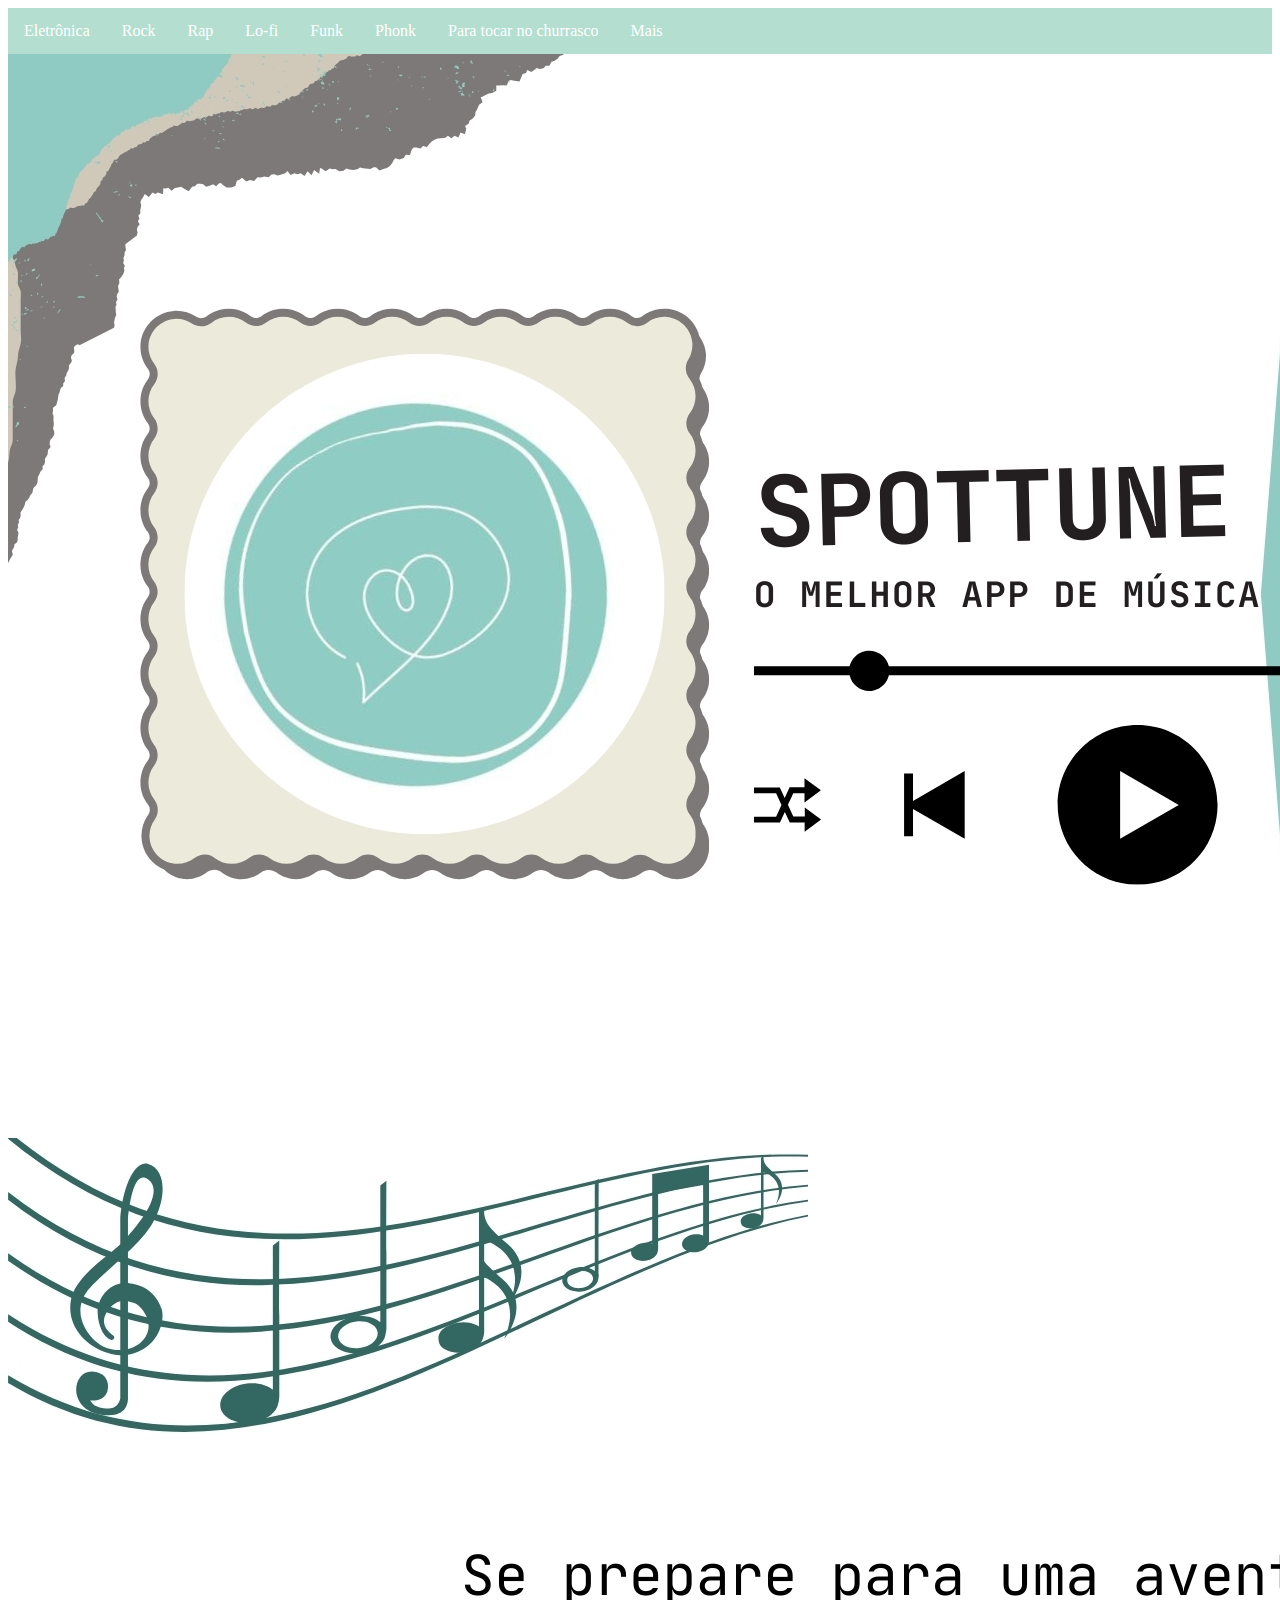
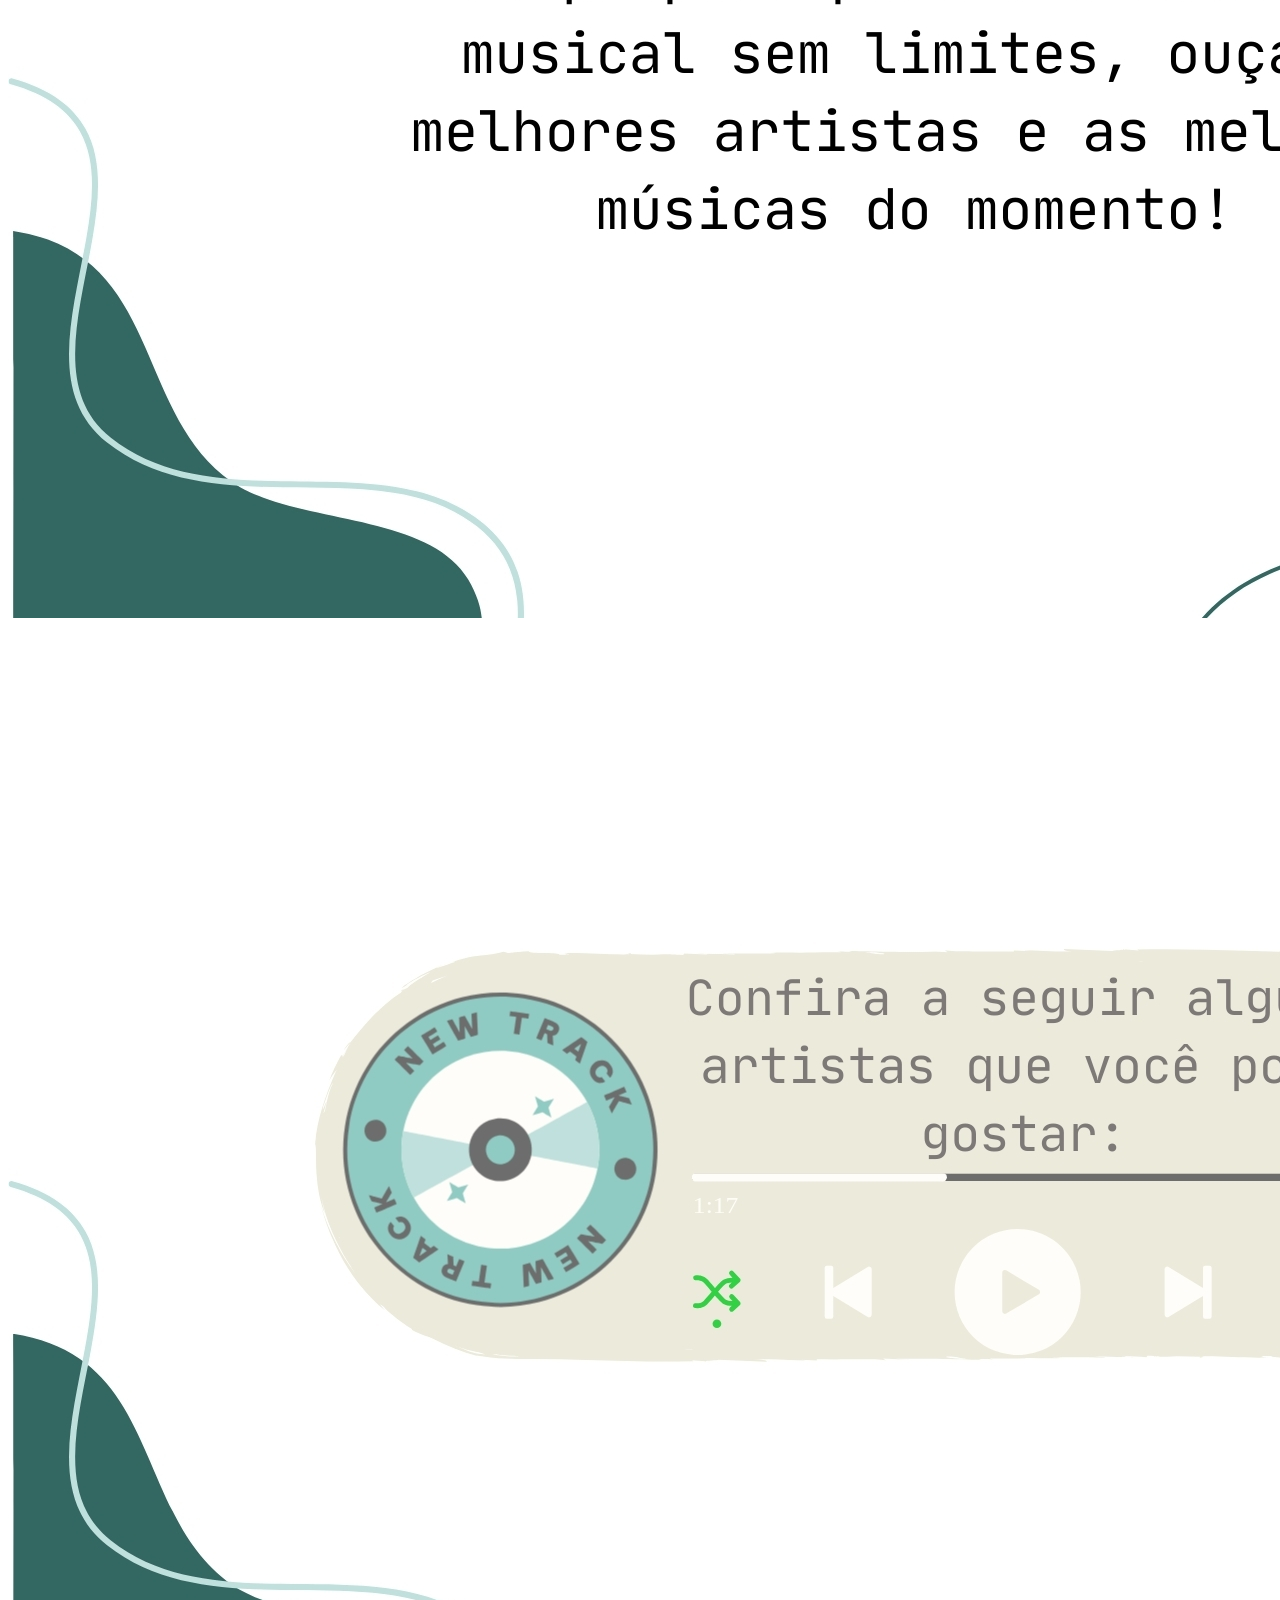
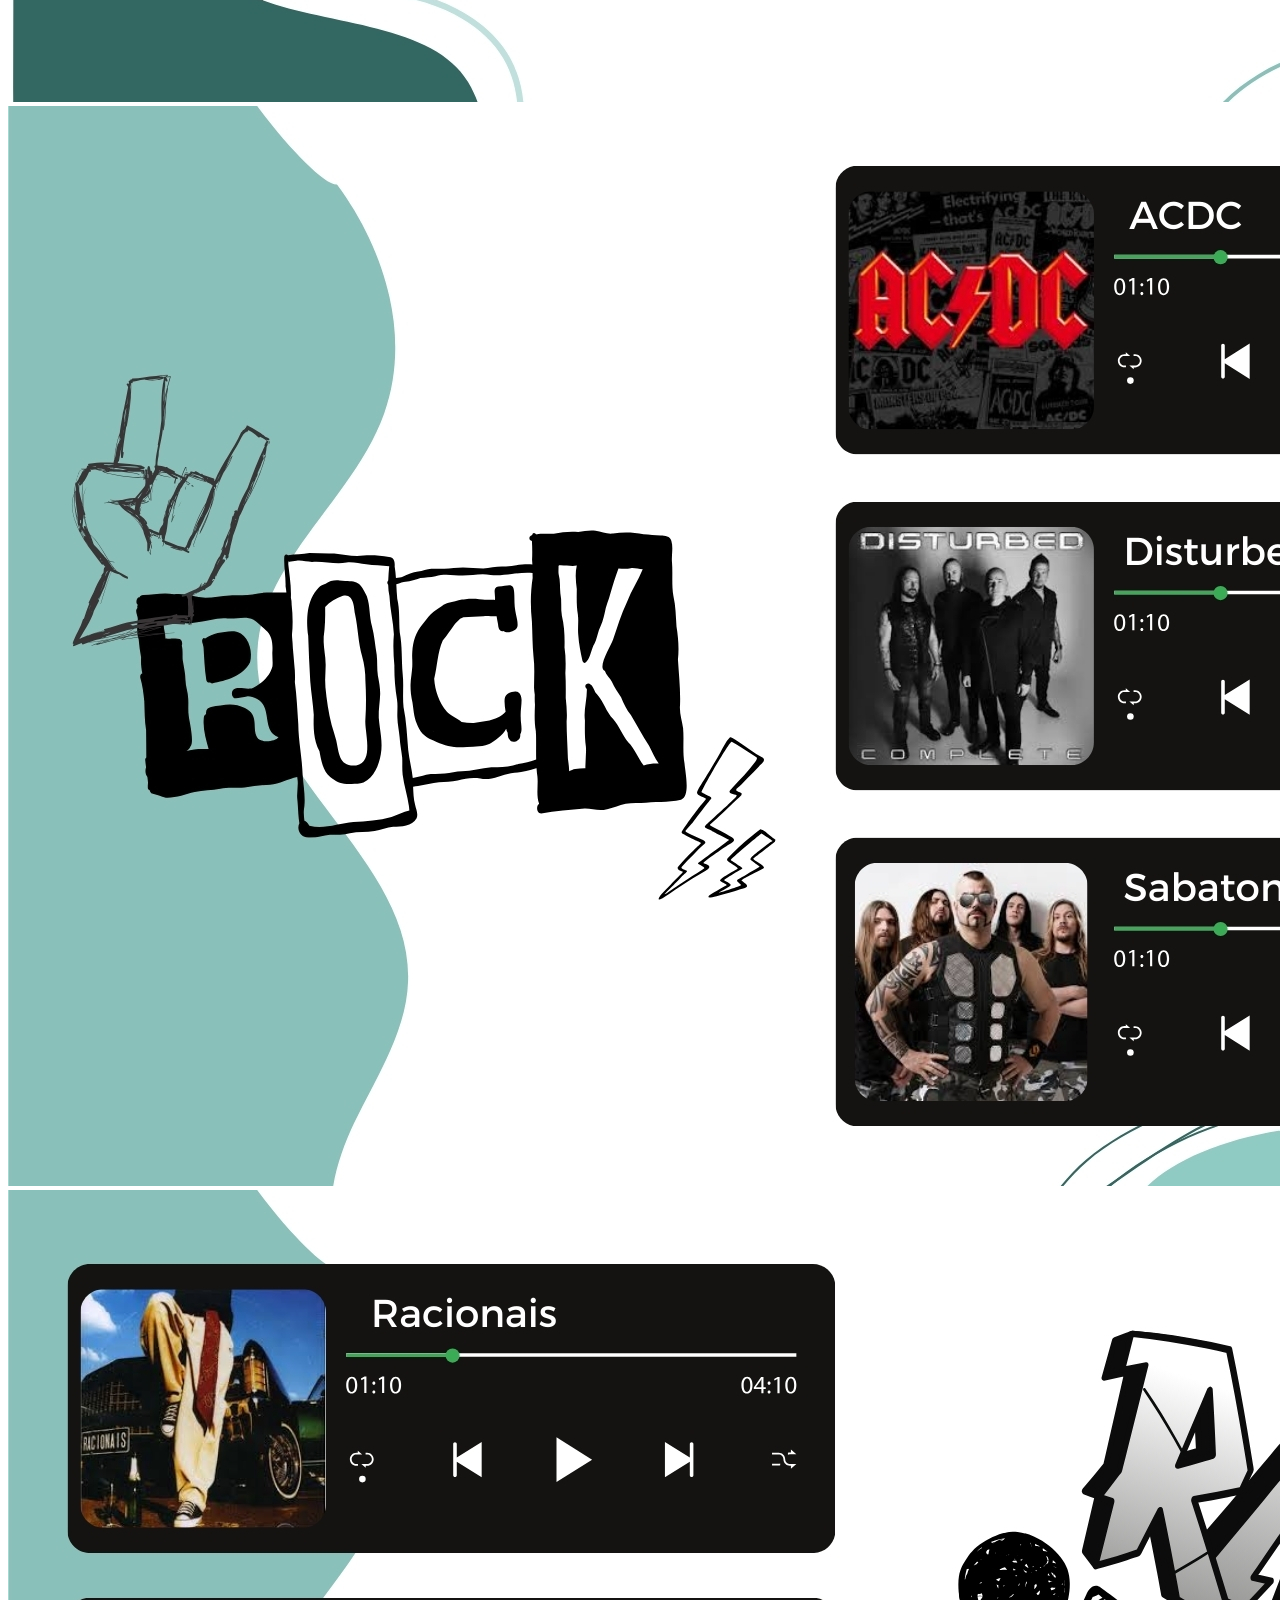
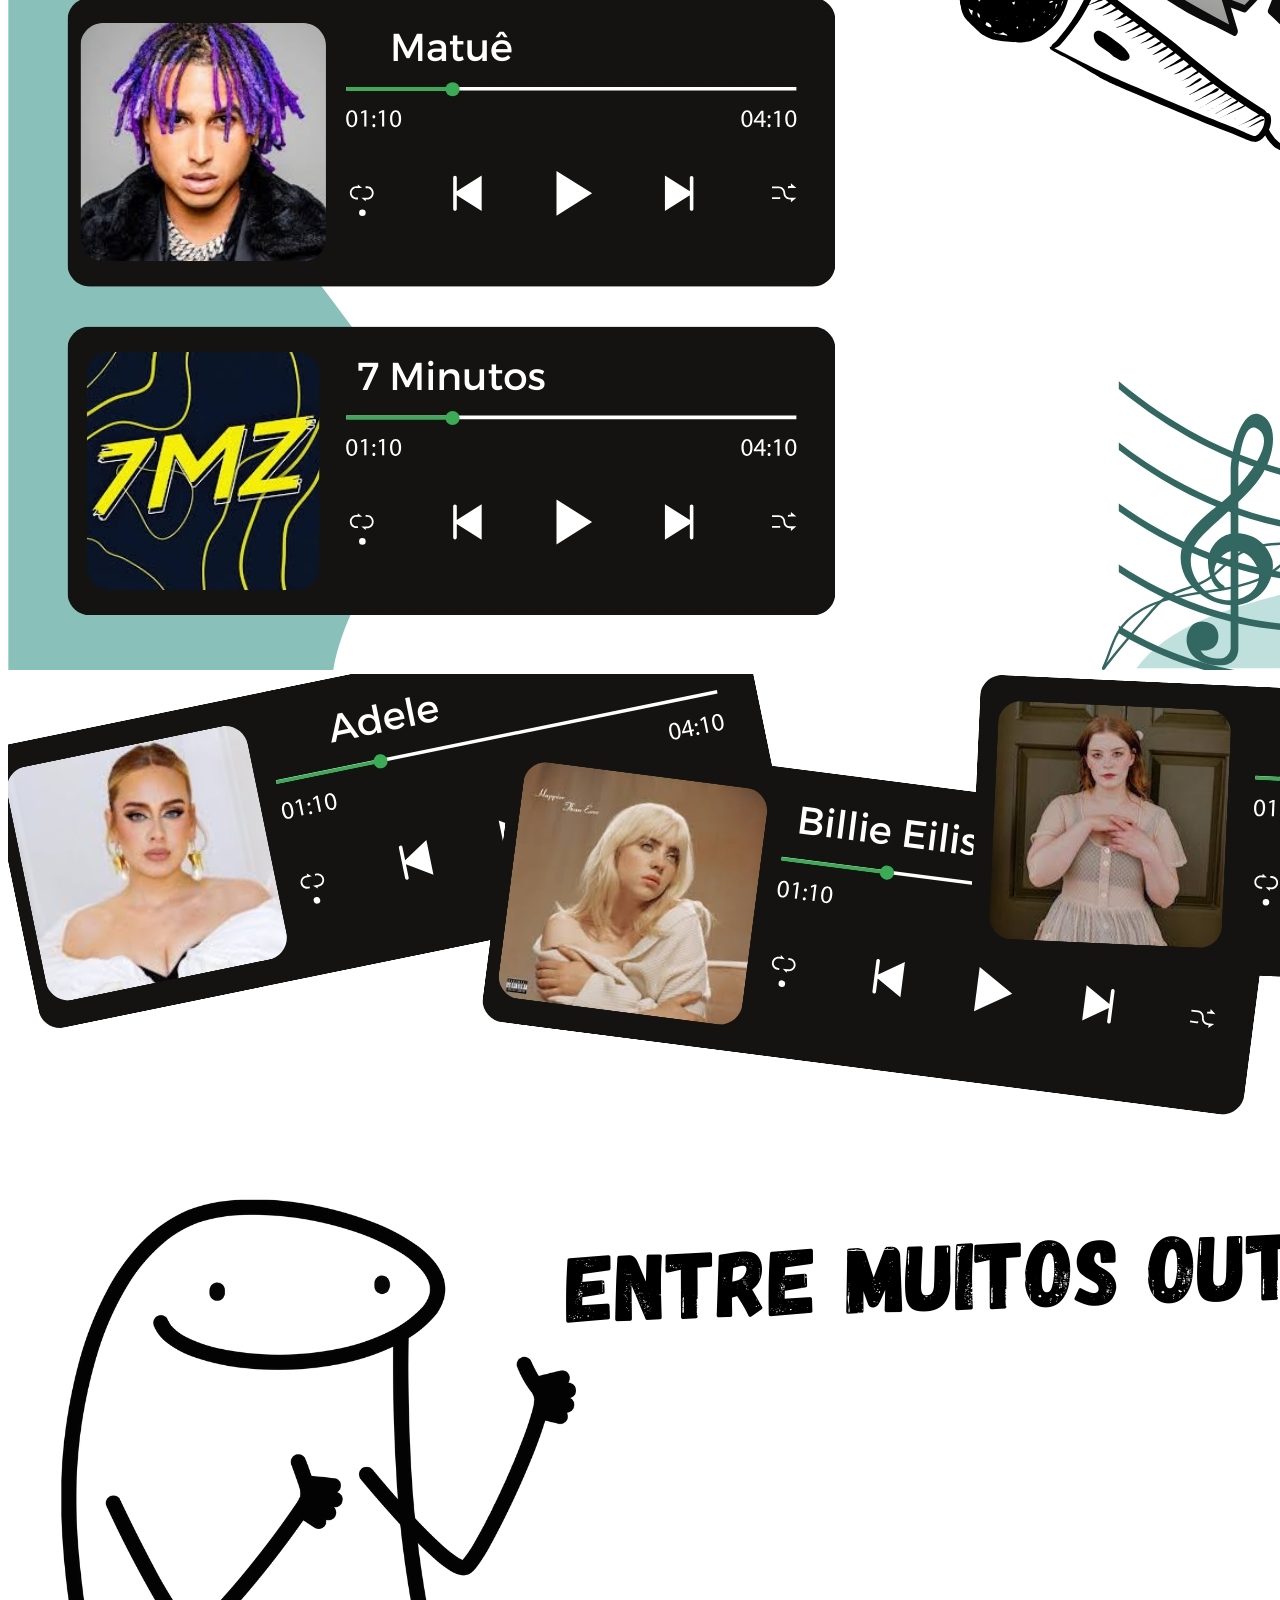
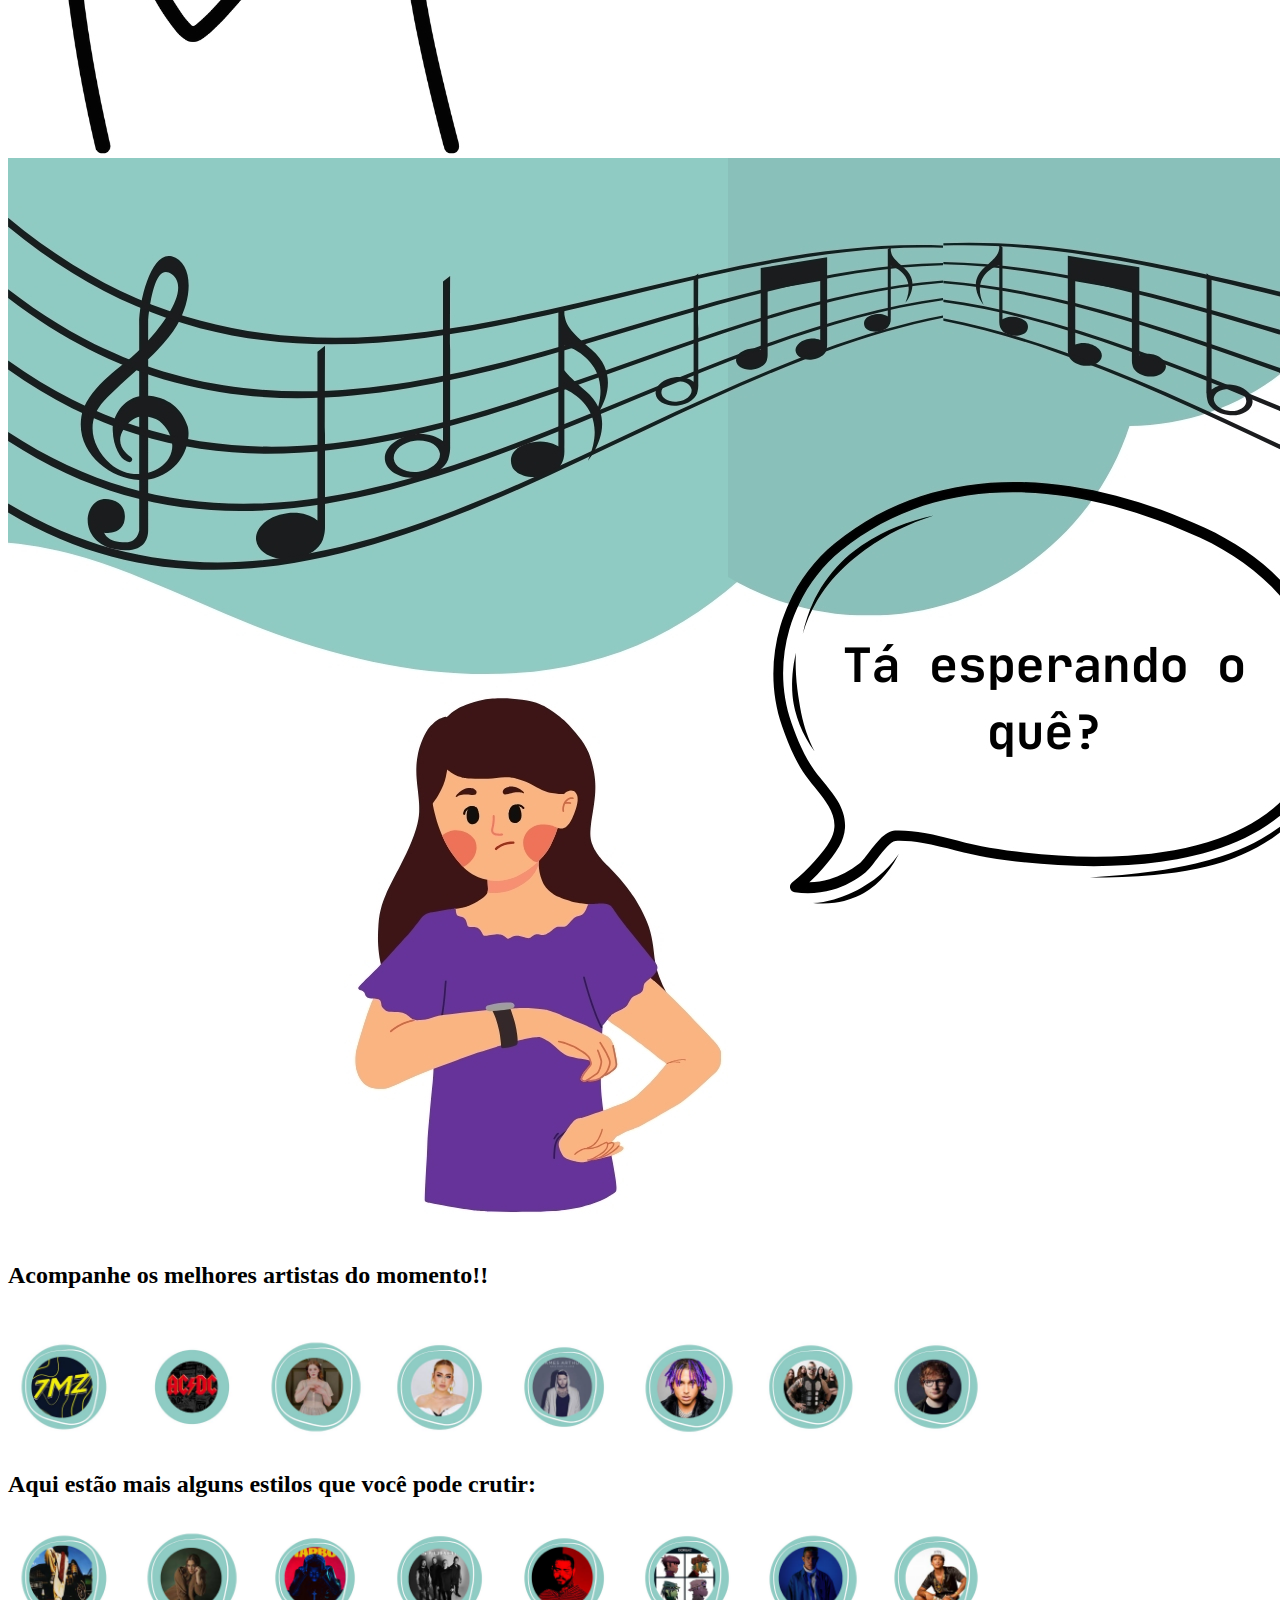
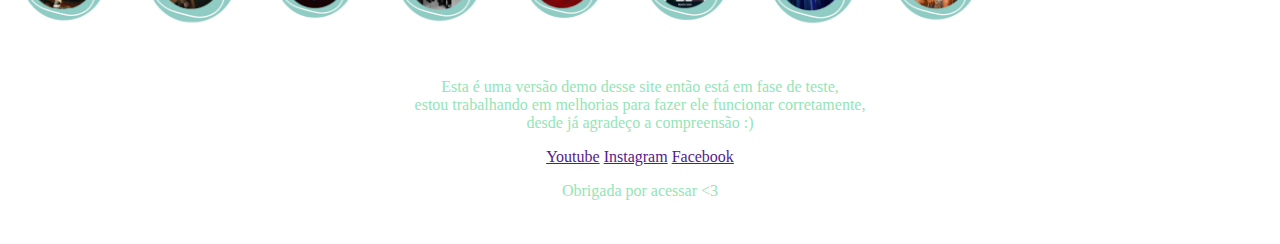
==== index.html @ d5d7a7c4 "Update index.html" ====
<!DOCTYPE html>
<html lang="en">
<head>
    <style>
ul {
  list-style-type: none;
  margin: 0;
  padding: 0;
  overflow: hidden;
  background-color: rgb(179, 222, 208);
}

li {
  float: left;
}

li a, .dropbtn {
  display: inline-block;
  color: white;
  text-align: center;
  padding: 14px 16px;
  text-decoration: none;
}

li a:hover, .dropdown:hover .dropbtn {
  background-color: rgb(153, 218, 181);
}

li.dropdown {
  display: inline-block;
}

.dropdown-content {
  display: none;
  position: absolute;
  background-color: #f9f9f9;
  min-width: 160px;
  box-shadow: 0px 8px 16px 0px rgba(112, 175, 136, 0.989);
  z-index: 1;
}

.dropdown-content a {
  color: rgb(109, 101, 101);
  padding: 12px 16px;
  text-decoration: none;
  display: block;
  text-align: left;
}

.dropdown-content a:hover {background-color: #f1f1f1;}

.dropdown:hover .dropdown-content {
  display: block;
}
footer {
    padding: 20px;
  text-align: center;
  text-decoration-line: initial;
color: rgb(147, 229, 182);

}
        </style>
    <meta charset="UTF-8">
    <meta name="viewport" content="width=device-width, initial-scale=1.0">
    <title>spottune.com</title>
    <nav>
        <ul>
            <li><a href="#">Eletrônica</a></li> 
            <li><a href="#">Rock</a></li>
            <li><a href="#">Rap</a></li>
            <li><a href="#">Lo-fi</a></li> 
            <li><a href="#">Funk</a></li> 
            <li><a href="#">Phonk</a></li>
            <li><a href="#">Para tocar no churrasco</a></li>
            <ul>
              <li class="dropdown">
                <a href="javascript:void(0)" class="dropbtn">Mais</a>
                <div class="dropdown-content">
                  <a href="#Populares">Populares</a>
                  <a href="#Favoritos">Favoritos</a>
                  <a href="#Sobre o site">Sobre o site</a>
                  <a href="#Suas playlists">Suas playlists</a>

                </div>
              </li>
            </ul>
        </ul>
    </nav>
</head>
<link rel="shortcut icon" href="icone.ico"  type="image/x-ico">
<body>
 <div class="slider">
  <div class="slides">
    <div class="slide">
      <img src="banner.jpg" alt="Banner1">
      </div>
      <div class="slide">
        <img src="pt1.jpg" alt="Introdução">
      </div>
      <div class="slide">
        <img src="pt2.jpg" alt="Confira">
      </div>
      <div class="slide">
        <img src="pt3.jpg" alt="Rock">
      </div>
      <div class="slide">
        <img src="pt4.jpg" alt="Rap">
      </div>
      <div class="slide">
        <img src="pt5.jpg" alt="Outros">
      </div>
      <div class="slide">
        <img src="pt6.jpg" alt="Final">
      </div>
 </div>
    <main>
       
    <h2>Acompanhe os melhores artistas do momento!!</h2>
   <br>
    <a href="https://www.youtube.com/@7minutoz"><img src="1.jpg" alt="" style="width:120px;height:120px;"></a>
    <a href="https://www.youtube.com/channel/UCB0JSO6d5ysH2Mmqz5I9rIw"><img src="2.jpg" alt="" style="width: 120px;height:120px;"></a>
    <a href="https://www.youtube.com/@parispaloma"><img src="3.jpg" alt="" style="width:120px;height:120px;"></a>
    <a href="https://www.youtube.com/channel/UCsRM0YB_dabtEPGPTKo-gcw"><img src="5.jpg" alt="" style="width:120px;height:120px;"></a>
    <a href="https://www.youtube.com/channel/UCV5Gw7GGOMxe6SSF6llp_3Q"><img src="6.jpg" alt="" style="width:120px;height:120px;"></a>
    <a href="https://www.youtube.com/channel/UCYF3HLy2nzDREEE50KbOnKA"><img src="8.jpg" alt="" style="width:120px;height:120px;"></a>
    <a href="https://www.youtube.com/@Sabaton"><img src="9.jpg" alt="" style="width:120px;height:120px;"></a>
    <a href="https://www.youtube.com/@EdSheeran"><img src="10.jpg" alt="" style="width:120px;height:120px;"></a>
    <link rel="stylesheet" href="style(3).css">

    <br>

   <h2>Aqui estão mais alguns estilos que você pode crutir:</h2>
   <a href="https://www.youtube.com/channel/UCjwJS6NGoJ70x8hyQSh9W1Q"><img src="11.png" alt="" style="width:120px;height:120px;"></a>
   <a href="https://www.youtube.com/channel/UCw5J0_EUnV5iXKVMUGHsQ0A"><img src="12.png" alt="" style="width:120px;height:120px;"></a>
   <a href="https://www.youtube.com/channel/UC0WP5P-ufpRfjbNrmOWwLBQ"><img src="13.png" alt="" style="width:120px;height:120px;"></a>
   <a href="https://www.youtube.com/channel/UCveWMJeHgcIUPMnFzd7Vxjg"><img src="14.png" alt="" style="width:120px;height:120px;"></a>
   <a href="https://www.youtube.com/channel/UCeLHszkByNZtPKcaVXOCOQQ"><img src="15.png" alt="" style="width:120px;height:120px;"></a>
   <a href="https://www.youtube.com/channel/UCfIXdjDQH9Fau7y99_Orpjw"><img src="16.png" alt="" style="width:120px;height:120px;"></a>
   <a href="https://www.youtube.com/channel/UCOgK2xOEXxCr6GnvRyXejqw"><img src="17.png" alt="" style="width:120px;height:120px;"></a>
   <a href="https://www.youtube.com/channel/UCoUM-UJ7rirJYP8CQ0EIaHA"><img src="20.png" alt="" style="width:120px;height:120px;"></a>

   
    <footer>
      <p>Esta é uma versão demo desse site então está em fase de teste, <br>
        estou trabalhando em melhorias para fazer ele funcionar corretamente,<br>
         desde já agradeço a compreensão :)</p>
    <a href="">Youtube</a>
    <a href="">Instagram</a>
    <a href="">Facebook</a> <br>
    <p>Obrigada por acessar <3</p>
    </footer>
</main>
</body>
</html>
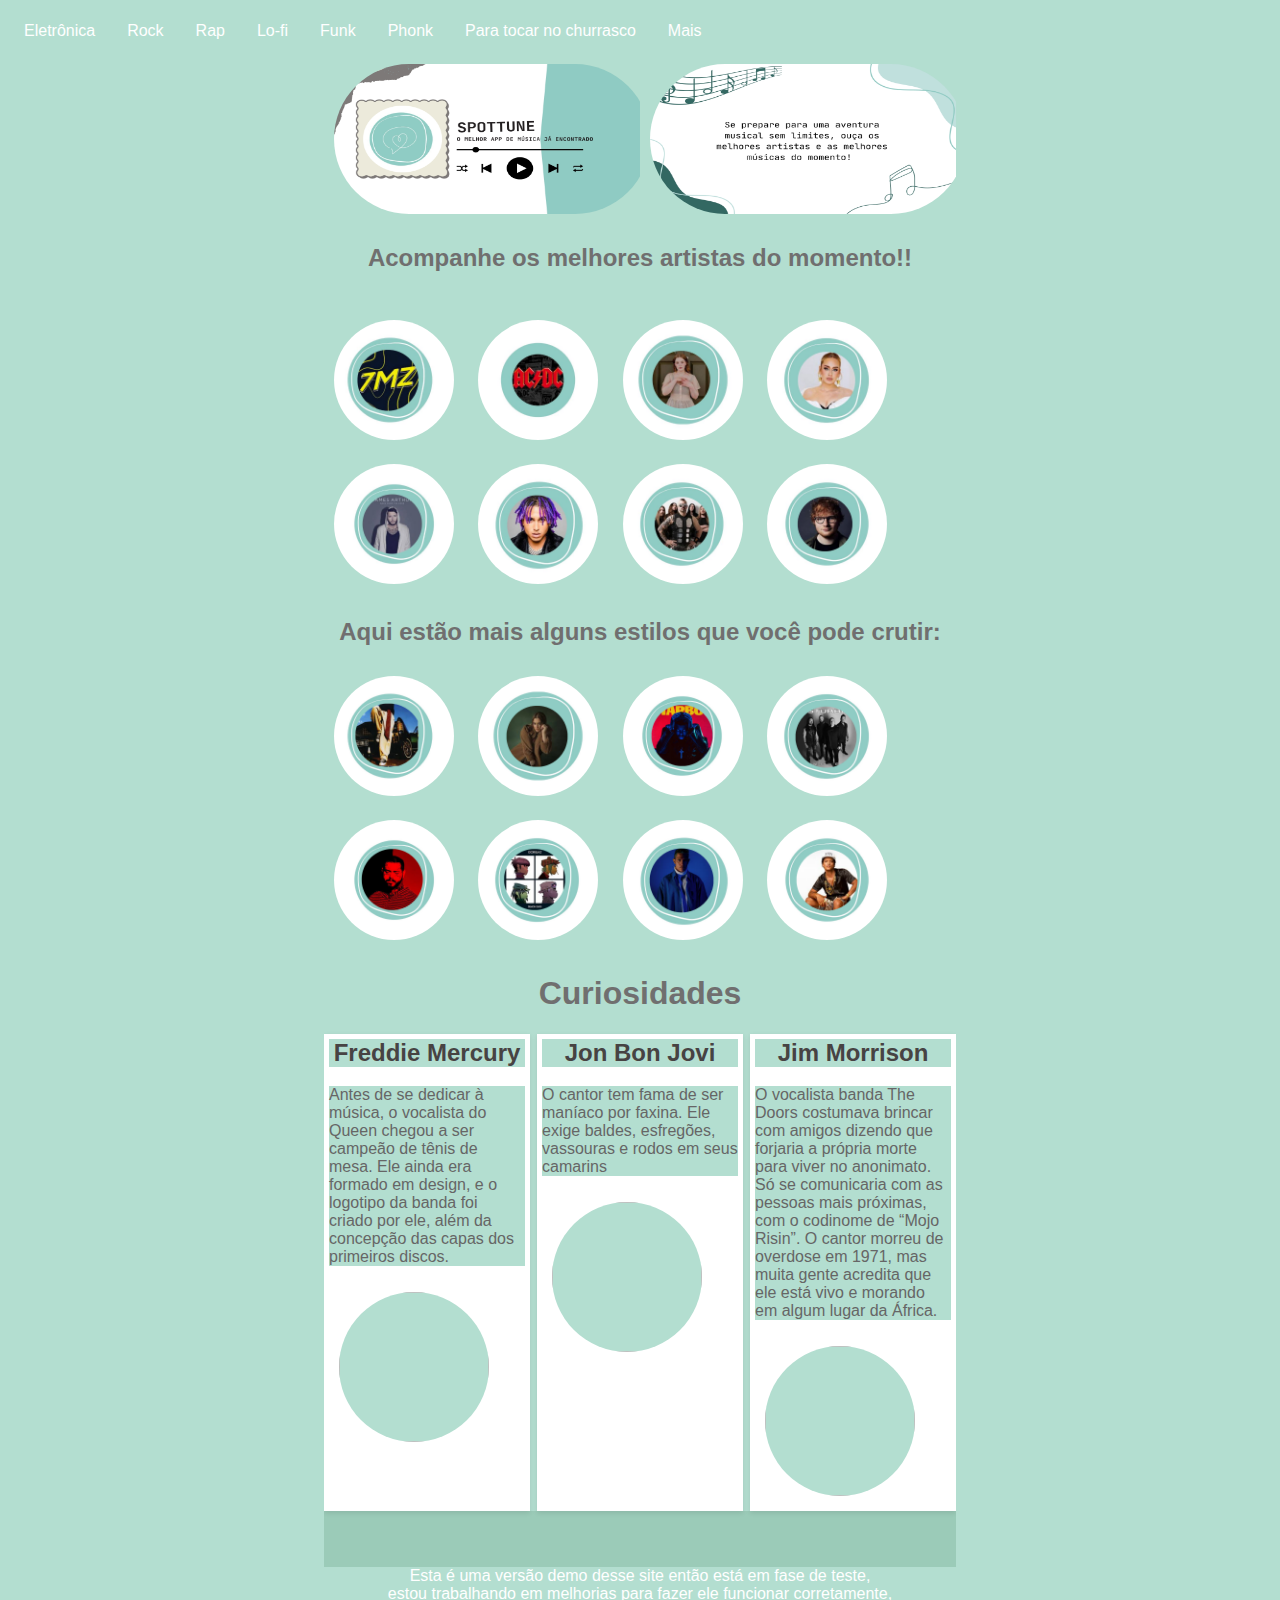
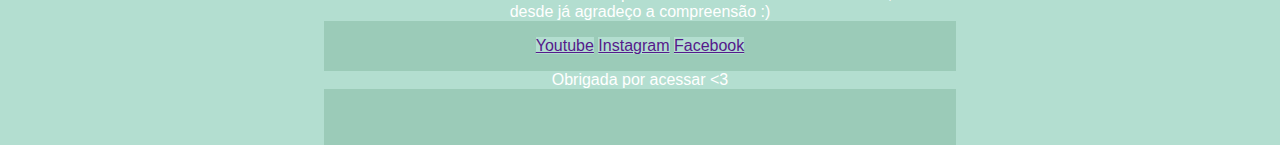
==== commit d86c4097: "Add files via upload" ====
--- a/index.html
+++ b/index.html
@@ -140,6 +140,29 @@
    <a href="https://www.youtube.com/channel/UCoUM-UJ7rirJYP8CQ0EIaHA"><img src="20.png" alt="" style="width:120px;height:120px;"></a>
 
    
+    <link rel="stylesheet" href="style(3).css">
+</head>
+<body>
+    <h1>Curiosidades</h1>
+    <div class="container">
+        <div class="card">
+            <h2>Freddie Mercury</h2>
+            <p>Antes de se dedicar à música, o vocalista do Queen chegou a ser campeão de tênis de mesa.  Ele ainda era formado em design, e o logotipo da banda foi criado por ele, além da concepção das capas dos primeiros discos.</p>
+          <img src="freddie.jfif" alt="">
+          </div>
+        <div class="card">
+            <h2>Jon Bon Jovi</h2>
+            <p>O cantor tem fama de ser maníaco por faxina. Ele exige baldes, esfregões, vassouras e rodos em seus camarins</p>
+        <img src="bon.jfif" alt="">
+          </div>
+        <div class="card">
+          <h2>Jim Morrison</h2>
+          <p>O vocalista banda The Doors costumava brincar com amigos dizendo que forjaria a própria morte para viver no anonimato. Só se comunicaria com as pessoas mais próximas, com o codinome de “Mojo Risin”. O cantor morreu de overdose em 1971, mas muita gente acredita que ele está vivo e morando em algum lugar da África.</p>
+        <img src="jim.jfif" alt="">
+        </div>
+    </div>
+
+   
     <footer>
       <p>Esta é uma versão demo desse site então está em fase de teste, <br>
         estou trabalhando em melhorias para fazer ele funcionar corretamente,<br>
@@ -151,4 +174,4 @@
     </footer>
 </main>
 </body>
-</html>
+</html>--- a/style(3).css
+++ b/style(3).css
@@ -0,0 +1,195 @@
+*{
+    width: auto;
+    height: auto;
+    background-color: rgb(179, 222, 208);
+
+}
+
+.slider {
+    width: 50%; 
+    max-width: 800px; 
+    margin: 0 auto; 
+    overflow: hidden; 
+    position: relative; 
+}
+
+
+.slides {
+    display: flex; 
+    width: 50%;
+    animation: slideAnimation 49s infinite; 
+}
+
+
+.slide {
+    width: 100%; 
+    flex-shrink: 0; 
+}
+
+@keyframes slideAnimation {
+    0% { transform: translateX(0); } 
+    10% { transform: translateX(-100%); } 
+    20% { transform: translateX(-150%); } 
+    30% { transform: translateX(-200%); } 
+    40% { transform: translateX(-250%); } 
+    50% { transform: translateX(-300%); } 
+    60% { transform: translateX(-350%); } 
+    70% { transform: translateX(-400%); } 
+    80% { transform: translateX(-450%); } 
+    90% { transform: translateX(-500%); } 
+}
+
+.slide img {
+    width: 100%; 
+    display: block; 
+}
+body {
+    font-family: Arial, sans-serif;
+    background-color: #f4f4f4;
+    margin: 10;
+    padding: 10;
+    display: block;
+    justify-content: center;
+    align-items: center;
+    height: 5vh;
+}
+
+.container {
+    display: flex;
+    gap: 7px; 
+    flex-wrap: wrap; 
+}
+
+
+.card {
+    background-color: white;
+    border: 0px solid #ddd;
+    border-radius: 0px; 
+    padding: 5px;
+    box-shadow: 0 2px 5px rgba(0, 0, 0, 0.1); 
+    flex: 1; 
+    max-width: 300px; 
+    align-items: center;
+    justify-content: center;
+   
+
+}
+
+.card h2 {
+    margin-top: 0;
+    font-size: 1.5em;
+    font-family: 'Trebuchet MS', 'Lucida Sans Unicode', 'Lucida Grande', 'Lucida Sans', Arial, sans-serif;
+    color: #474343;
+    size-adjust: 50px;
+}
+
+
+.card p {
+    color: #666;
+    font-size: 1.0em;
+}
+
+img{
+    margin: 10px;
+    width: 150px;
+    height: 150px;
+    border-radius: 400px;
+}
+hr{
+    color: rgb(101, 101, 101);
+}
+h1{
+    text-align: center;
+    font-family: 'Trebuchet MS', 'Lucida Sans Unicode', 'Lucida Grande', 'Lucida Sans', Arial, sans-serif;
+    color: rgb(112, 111, 111);
+
+}
+h2{
+    text-align: center;
+    font-family: 'Trebuchet MS', 'Lucida Sans Unicode', 'Lucida Grande', 'Lucida Sans', Arial, sans-serif;
+    color: rgb(112, 111, 111);
+    
+}
+nav{
+    color:rgb(112, 111, 111);
+    font-family:'Trebuchet MS', 'Lucida Sans Unicode', 'Lucida Grande', 'Lucida Sans', Arial, sans-serif;
+}
+ul{
+    color: rgb(112, 111, 111);
+    font-family: 'Trebuchet MS', 'Lucida Sans Unicode', 'Lucida Grande', 'Lucida Sans', Arial, sans-serif;
+}
+
+footer{
+    background-color: #9bcbb8;
+    color:white;
+    padding: 40px 0;
+    font-family: 'Gill Sans', 'Gill Sans MT', Calibri, 'Trebuchet MS', sans-serif;
+}
+
+.footer-container{
+    display: flex;
+    justify-content: space-between;
+    flex-wrap: wrap;
+    max-width: 120px;
+    margin: 0 auto;
+    padding: 0 20px;
+}
+
+.footer-section{
+    flex-basis: 23%;
+    margin-bottom: 20px;
+}
+
+.footer-section h4{
+    margin-bottom: 15px;
+    font-size: 18px;
+    color: #4d4141;
+}
+
+.footer-section p, .footer-section ul{
+    margin: 0;
+    padding: 0;
+    line-height: 1.6;
+}
+
+.footer-section ul{
+    list-style-type: none;
+}
+
+.footer-section ul li{
+    margin-bottom: 10px;
+}
+
+.footer-section ul li a{
+    color: white;
+    text-decoration: none;
+    transition: color 0.3s;
+}
+
+.footer-section ul li a:hover{
+    color: #4d4141;
+}
+
+.social-links a{
+    display: inline-block;
+    margin-right: 10px;
+    color: white;
+    text-decoration: none;
+    transition: color 0.3s;
+}
+
+.social-links a:hover{
+    color: #4d4141;
+}
+
+.footer-bottom{
+    text-align: center;
+    margin-top: 20px;
+    padding: 10px 0;
+    border-top: 1px solid #ffffff;
+    font-size: 14px;
+}
+
+.footer-bottom p{
+    margin: 0;
+}
--- a/style(3).css
+++ b/style(3).css
@@ -0,0 +1,195 @@
+*{
+    width: auto;
+    height: auto;
+    background-color: rgb(179, 222, 208);
+
+}
+
+.slider {
+    width: 50%; 
+    max-width: 800px; 
+    margin: 0 auto; 
+    overflow: hidden; 
+    position: relative; 
+}
+
+
+.slides {
+    display: flex; 
+    width: 50%;
+    animation: slideAnimation 49s infinite; 
+}
+
+
+.slide {
+    width: 100%; 
+    flex-shrink: 0; 
+}
+
+@keyframes slideAnimation {
+    0% { transform: translateX(0); } 
+    10% { transform: translateX(-100%); } 
+    20% { transform: translateX(-150%); } 
+    30% { transform: translateX(-200%); } 
+    40% { transform: translateX(-250%); } 
+    50% { transform: translateX(-300%); } 
+    60% { transform: translateX(-350%); } 
+    70% { transform: translateX(-400%); } 
+    80% { transform: translateX(-450%); } 
+    90% { transform: translateX(-500%); } 
+}
+
+.slide img {
+    width: 100%; 
+    display: block; 
+}
+body {
+    font-family: Arial, sans-serif;
+    background-color: #f4f4f4;
+    margin: 10;
+    padding: 10;
+    display: block;
+    justify-content: center;
+    align-items: center;
+    height: 5vh;
+}
+
+.container {
+    display: flex;
+    gap: 7px; 
+    flex-wrap: wrap; 
+}
+
+
+.card {
+    background-color: white;
+    border: 0px solid #ddd;
+    border-radius: 0px; 
+    padding: 5px;
+    box-shadow: 0 2px 5px rgba(0, 0, 0, 0.1); 
+    flex: 1; 
+    max-width: 300px; 
+    align-items: center;
+    justify-content: center;
+   
+
+}
+
+.card h2 {
+    margin-top: 0;
+    font-size: 1.5em;
+    font-family: 'Trebuchet MS', 'Lucida Sans Unicode', 'Lucida Grande', 'Lucida Sans', Arial, sans-serif;
+    color: #474343;
+    size-adjust: 50px;
+}
+
+
+.card p {
+    color: #666;
+    font-size: 1.0em;
+}
+
+img{
+    margin: 10px;
+    width: 150px;
+    height: 150px;
+    border-radius: 400px;
+}
+hr{
+    color: rgb(101, 101, 101);
+}
+h1{
+    text-align: center;
+    font-family: 'Trebuchet MS', 'Lucida Sans Unicode', 'Lucida Grande', 'Lucida Sans', Arial, sans-serif;
+    color: rgb(112, 111, 111);
+
+}
+h2{
+    text-align: center;
+    font-family: 'Trebuchet MS', 'Lucida Sans Unicode', 'Lucida Grande', 'Lucida Sans', Arial, sans-serif;
+    color: rgb(112, 111, 111);
+    
+}
+nav{
+    color:rgb(112, 111, 111);
+    font-family:'Trebuchet MS', 'Lucida Sans Unicode', 'Lucida Grande', 'Lucida Sans', Arial, sans-serif;
+}
+ul{
+    color: rgb(112, 111, 111);
+    font-family: 'Trebuchet MS', 'Lucida Sans Unicode', 'Lucida Grande', 'Lucida Sans', Arial, sans-serif;
+}
+
+footer{
+    background-color: #9bcbb8;
+    color:white;
+    padding: 40px 0;
+    font-family: 'Gill Sans', 'Gill Sans MT', Calibri, 'Trebuchet MS', sans-serif;
+}
+
+.footer-container{
+    display: flex;
+    justify-content: space-between;
+    flex-wrap: wrap;
+    max-width: 120px;
+    margin: 0 auto;
+    padding: 0 20px;
+}
+
+.footer-section{
+    flex-basis: 23%;
+    margin-bottom: 20px;
+}
+
+.footer-section h4{
+    margin-bottom: 15px;
+    font-size: 18px;
+    color: #4d4141;
+}
+
+.footer-section p, .footer-section ul{
+    margin: 0;
+    padding: 0;
+    line-height: 1.6;
+}
+
+.footer-section ul{
+    list-style-type: none;
+}
+
+.footer-section ul li{
+    margin-bottom: 10px;
+}
+
+.footer-section ul li a{
+    color: white;
+    text-decoration: none;
+    transition: color 0.3s;
+}
+
+.footer-section ul li a:hover{
+    color: #4d4141;
+}
+
+.social-links a{
+    display: inline-block;
+    margin-right: 10px;
+    color: white;
+    text-decoration: none;
+    transition: color 0.3s;
+}
+
+.social-links a:hover{
+    color: #4d4141;
+}
+
+.footer-bottom{
+    text-align: center;
+    margin-top: 20px;
+    padding: 10px 0;
+    border-top: 1px solid #ffffff;
+    font-size: 14px;
+}
+
+.footer-bottom p{
+    margin: 0;
+}
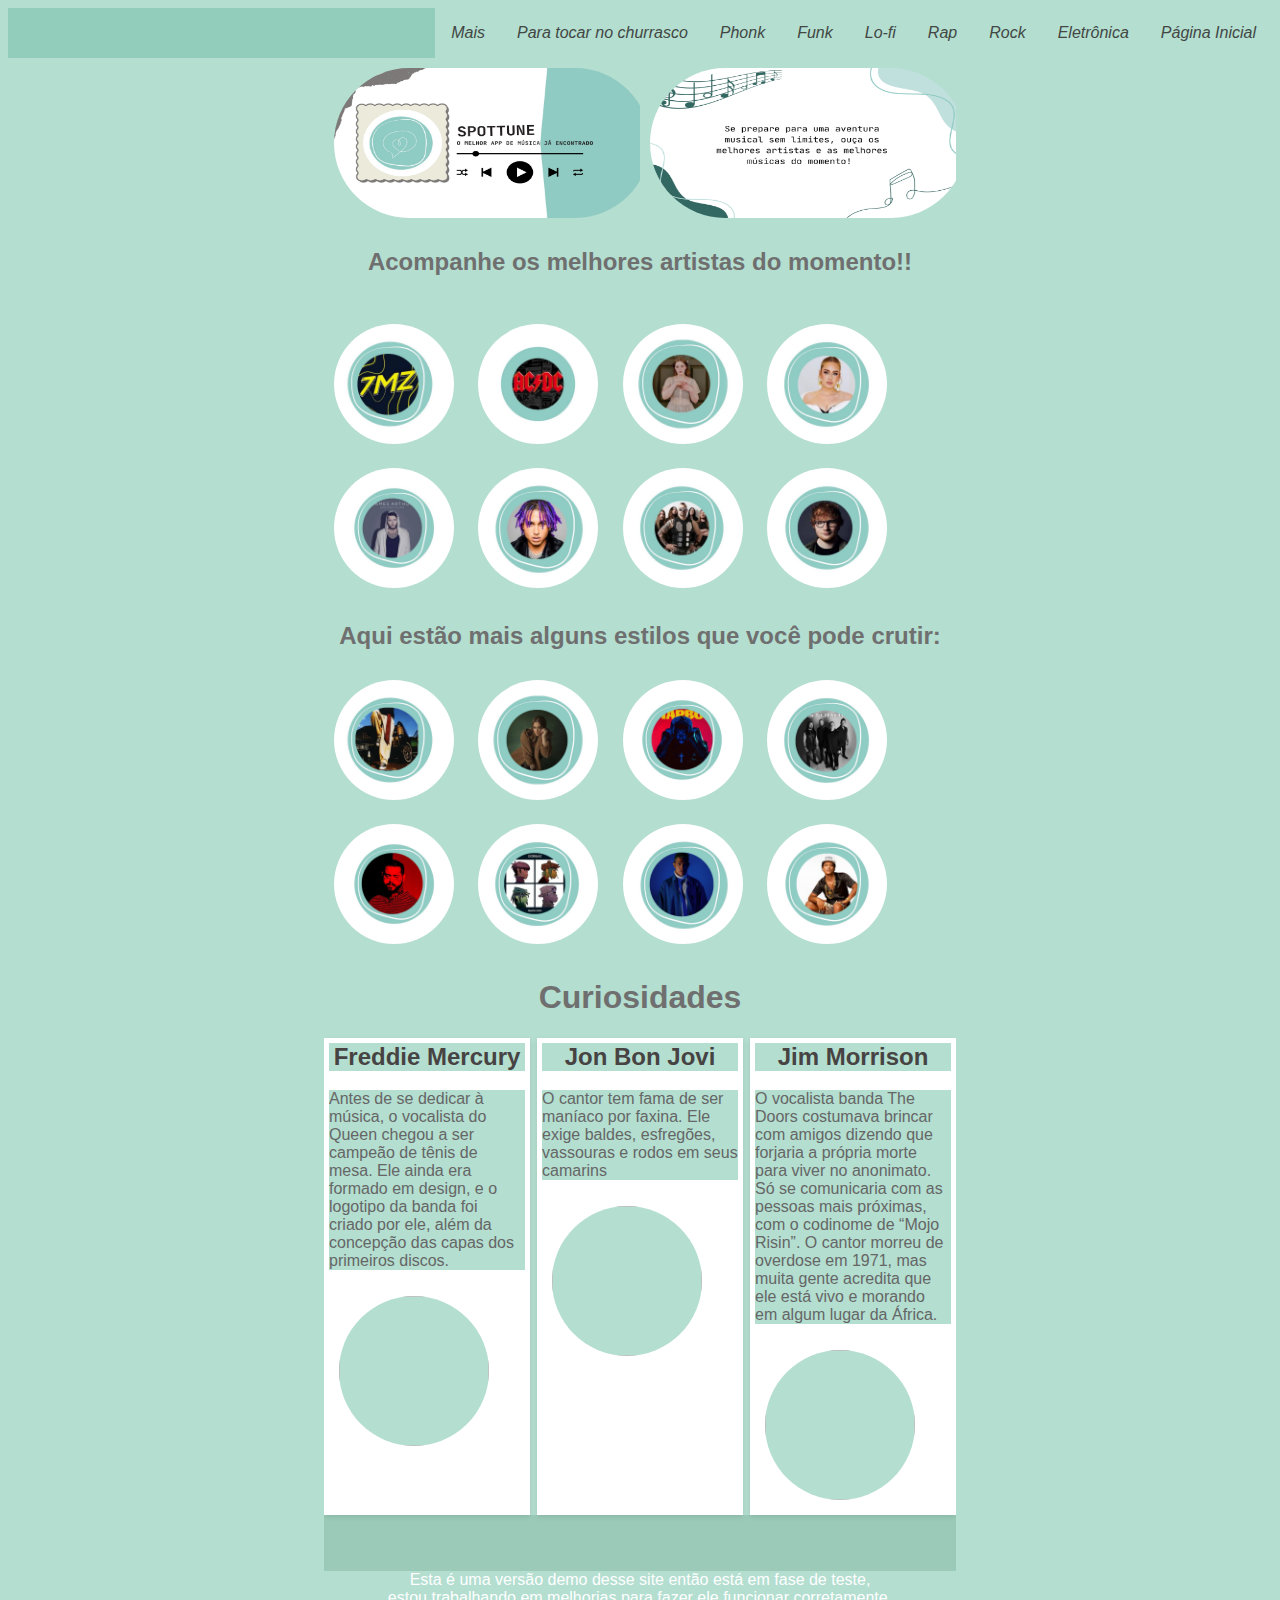
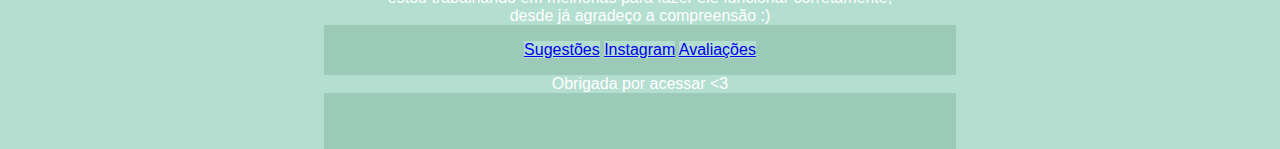
==== commit 6a63a4e5: "Update index.html" ====
--- a/index.html
+++ b/index.html
@@ -7,23 +7,25 @@
   margin: 0;
   padding: 0;
   overflow: hidden;
-  background-color: rgb(179, 222, 208);
+  background-color: rgb(146, 205, 188);
 }
 
 li {
-  float: left;
+  float: inline-end;
+  font-style: oblique;
 }
 
 li a, .dropbtn {
   display: inline-block;
-  color: white;
+  color: rgb(66, 71, 68);
   text-align: center;
-  padding: 14px 16px;
-  text-decoration: none;
+  font-family:'Franklin Gothic Medium', 'Arial Narrow', Arial, sans-serif;
+  padding: 16px 16px;
+  text-decoration:wavy;
 }
 
 li a:hover, .dropdown:hover .dropbtn {
-  background-color: rgb(153, 218, 181);
+  background-color: rgb(132, 194, 159);
 }
 
 li.dropdown {
@@ -33,7 +35,7 @@
 .dropdown-content {
   display: none;
   position: absolute;
-  background-color: #f9f9f9;
+  background-color: #a17c7c;
   min-width: 160px;
   box-shadow: 0px 8px 16px 0px rgba(112, 175, 136, 0.989);
   z-index: 1;
@@ -47,7 +49,7 @@
   text-align: left;
 }
 
-.dropdown-content a:hover {background-color: #f1f1f1;}
+.dropdown-content a:hover {background-color: rgba(133, 196, 157, 0.989);}
 
 .dropdown:hover .dropdown-content {
   display: block;
@@ -56,30 +58,31 @@
     padding: 20px;
   text-align: center;
   text-decoration-line: initial;
-color: rgb(147, 229, 182);
+color: rgb(43, 75, 57);
 
 }
         </style>
     <meta charset="UTF-8">
     <meta name="viewport" content="width=device-width, initial-scale=1.0">
-    <title>spottune.com</title>
+    <title>Spottune.com</title>
     <nav>
         <ul>
-            <li><a href="#">Eletrônica</a></li> 
-            <li><a href="#">Rock</a></li>
-            <li><a href="#">Rap</a></li>
-            <li><a href="#">Lo-fi</a></li> 
-            <li><a href="#">Funk</a></li> 
-            <li><a href="#">Phonk</a></li>
-            <li><a href="#">Para tocar no churrasco</a></li>
+            <li><a href="index.html">Página Inicial</a></li> 
+            <li><a href="https://www.youtube.com/watch?v=Bznxx12Ptl0&list=RDQMMlkVTjRB83Q&start_radio=1">Eletrônica</a></li>
+            <li><a href="https://www.youtube.com/watch?v=tAGnKpE4NCI&list=PLZN_exA7d4RVmCQrG5VlWIjMOkMFZVVOc">Rock</a></li>
+            <li><a href="https://www.youtube.com/watch?v=41qC3w3UUkU&list=PLwNv9Hhd8gZjeee8SBwokNf2JhqBvYqeB">Rap</a></li>
+            <li><a href="https://www.youtube.com/watch?v=WTsmIbNku5g&list=PLOzDu-MXXLliO9fBNZOQTBDddoA3FzZUo">Lo-fi</a></li> 
+            <li><a href="https://www.youtube.com/watch?v=6Eb2WnVyhys&list=PLTRU2u_bXJoqQxBjBo3YB47Pal4ko_AYC">Funk</a></li> 
+            <li><a href="https://www.youtube.com/watch?v=ETWuduyTzTc&list=PLsY_K0UHUkwvd6ZrcV9Xle2nA-jaZiIgt">Phonk</a></li>
+            <li><a href="https://www.youtube.com/watch?v=a3FDFSMz5JQ&list=PLTRU2u_bXJorLrSQzJcoy_pHC8ORIGYoF">Para tocar no churrasco</a></li>
             <ul>
               <li class="dropdown">
                 <a href="javascript:void(0)" class="dropbtn">Mais</a>
                 <div class="dropdown-content">
-                  <a href="#Populares">Populares</a>
-                  <a href="#Favoritos">Favoritos</a>
-                  <a href="#Sobre o site">Sobre o site</a>
-                  <a href="#Suas playlists">Suas playlists</a>
+                  <a href="">Populares</a>
+                  <a href="">Favoritos</a>
+                  <a href="">Sobre o site</a>
+                  <a href="">Suas playlists</a>
 
                 </div>
               </li>
@@ -167,11 +170,11 @@
       <p>Esta é uma versão demo desse site então está em fase de teste, <br>
         estou trabalhando em melhorias para fazer ele funcionar corretamente,<br>
          desde já agradeço a compreensão :)</p>
-    <a href="">Youtube</a>
-    <a href="">Instagram</a>
-    <a href="">Facebook</a> <br>
+    <a href="https://docs.google.com/forms/d/e/1FAIpQLSejD2M5VD8HIzBSFHioxSR70FeBRl1dHya7HEMW-ROpwPPZwA/viewform?usp=sf_link">Sugestões</a>
+    <a href="https://www.instagram.com/spottune.com_/">Instagram</a>
+    <a href="https://docs.google.com/forms/d/e/1FAIpQLSfdjx3r99w9YGlKrODGsKHqYppPRWKdVE18HKzp6sit3nWbVg/viewform?usp=sf_link">Avaliações</a> <br>
     <p>Obrigada por acessar <3</p>
     </footer>
 </main>
 </body>
-</html>+</html>
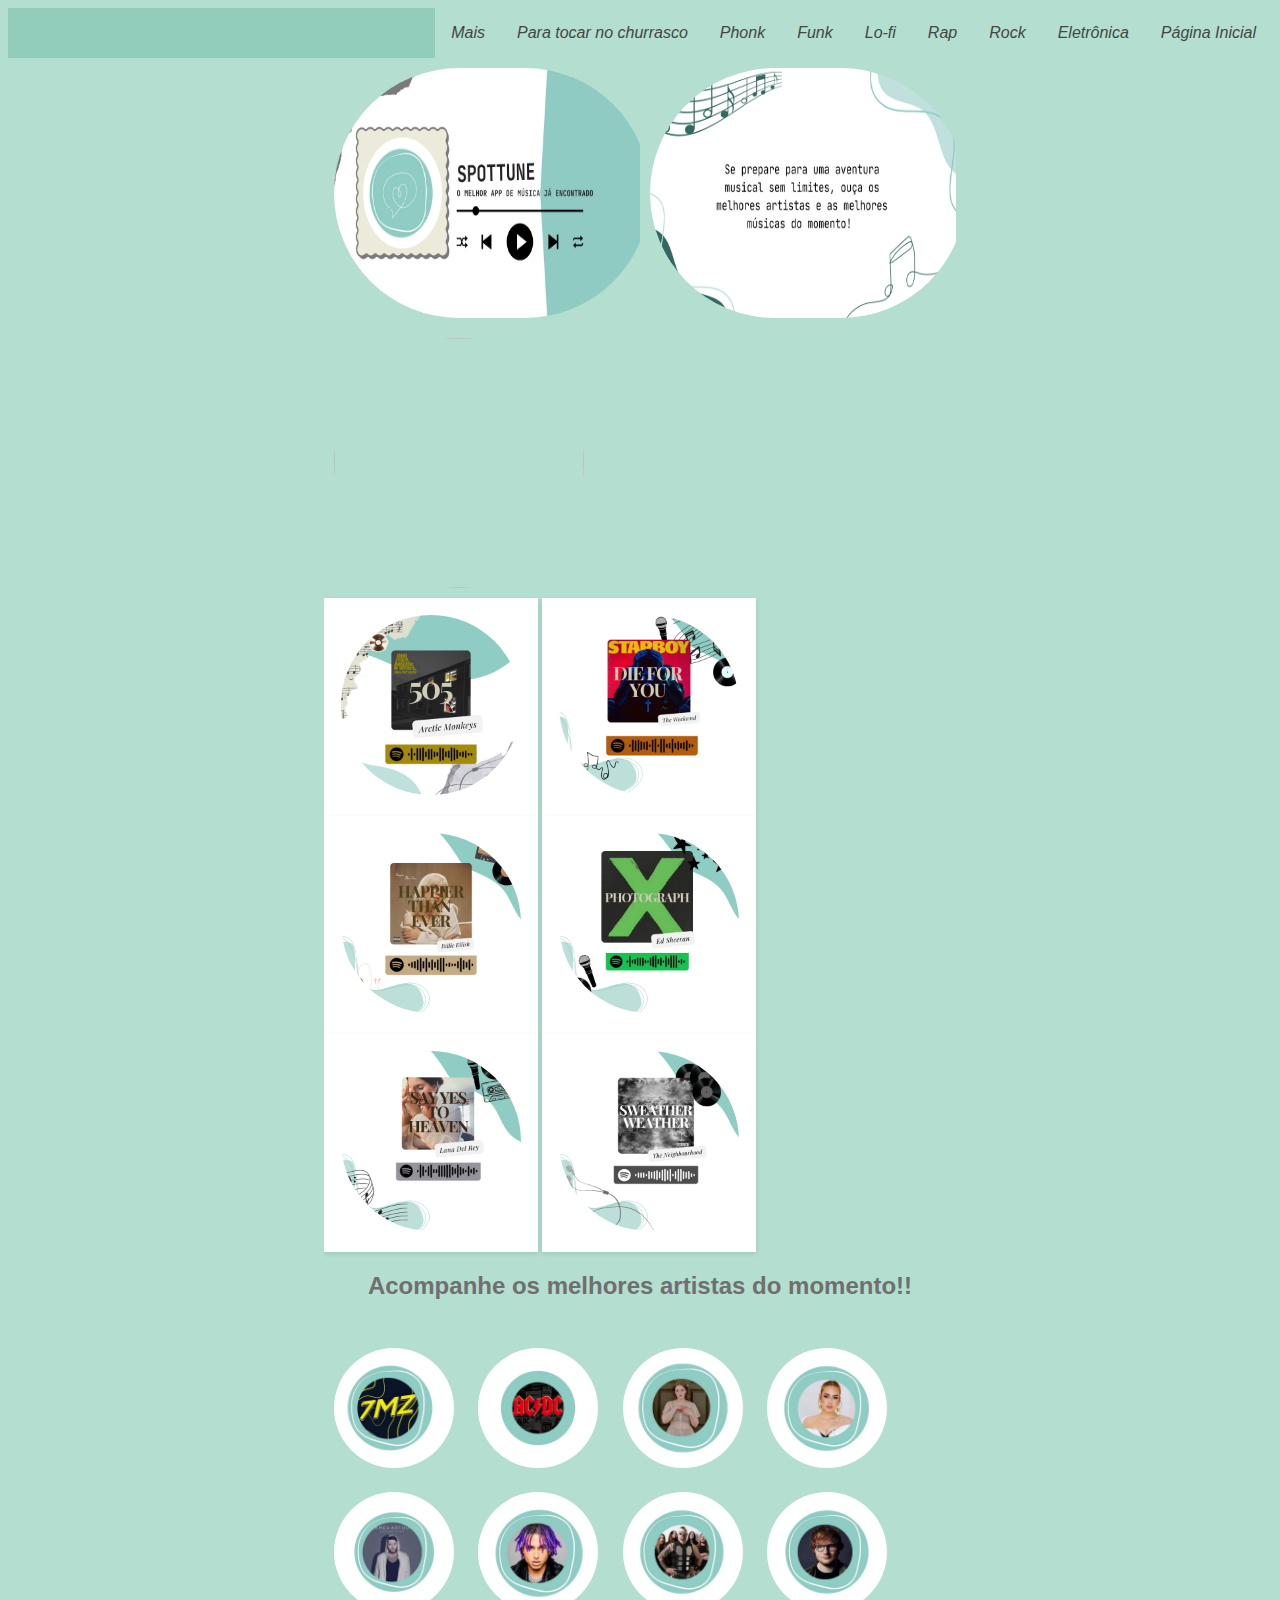
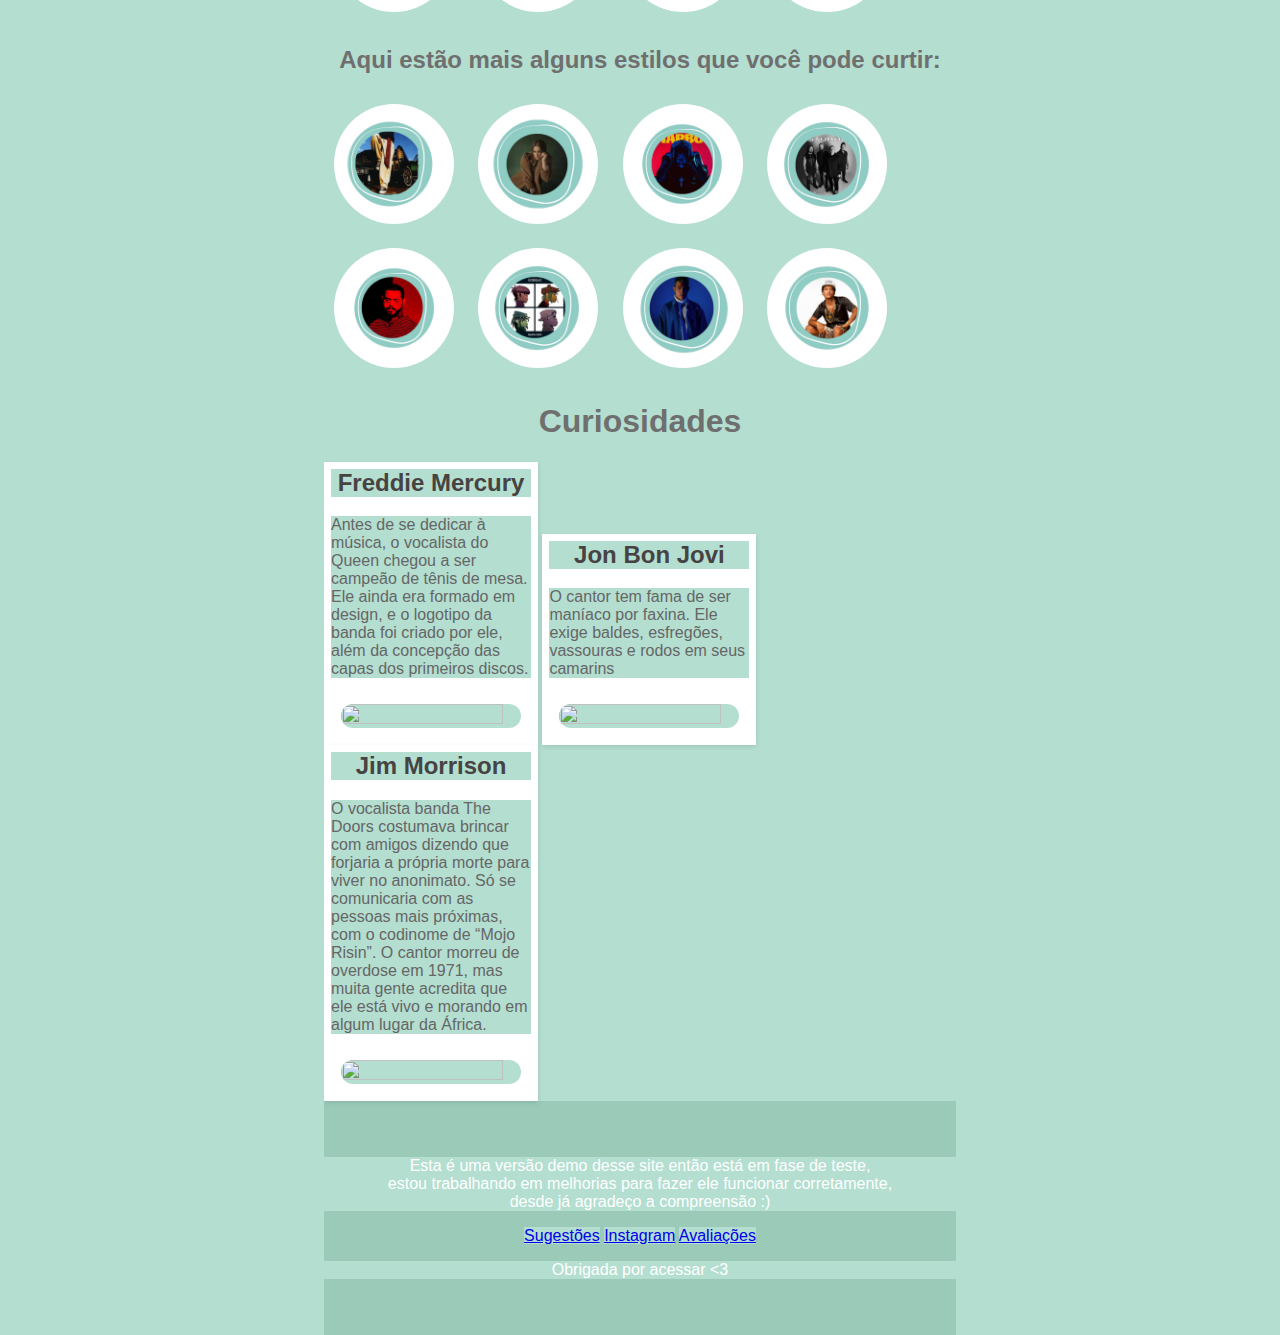
==== commit dab098e6: "Add files via upload" ====
--- a/index.html
+++ b/index.html
@@ -81,7 +81,7 @@
                 <div class="dropdown-content">
                   <a href="">Populares</a>
                   <a href="">Favoritos</a>
-                  <a href="">Sobre o site</a>
+                  <a href="sobre.html">Sobre o site</a>
                   <a href="">Suas playlists</a>
 
                 </div>
@@ -116,8 +116,37 @@
         <img src="pt6.jpg" alt="Final">
       </div>
  </div>
+
+ <body>
+  <link rel="stylesheet" href="stylegrid.css">
+ <div class="gallery content">
+<div class="galery items">
+  <img src="" alt="">
+</div>
+
+<div class="gallery">
+  <div class="card">
+      <img src="flexbox 1.png" alt="image1">
+  </div>
+  <div class="card">
+     <img src="flexbox 2.png" alt="image2">
+  </div>
+  <div class="card">
+    <img src="flexbox 3.png" alt="image3">
+  </div>
+  <div class="card">
+    <img src="flexbox 4.png" alt="image4">
+  </div>
+  <div class="card">
+    <img src="flexbox 5.png" alt="image5">
+  </div>
+  <div class="card">
+    <img src="flexbox 6.png" alt="image6">
+  </div>
+  </div>
+</body>
     <main>
-       
+      
     <h2>Acompanhe os melhores artistas do momento!!</h2>
    <br>
     <a href="https://www.youtube.com/@7minutoz"><img src="1.jpg" alt="" style="width:120px;height:120px;"></a>
@@ -132,7 +161,7 @@
 
     <br>
 
-   <h2>Aqui estão mais alguns estilos que você pode crutir:</h2>
+   <h2>Aqui estão mais alguns estilos que você pode curtir:</h2>
    <a href="https://www.youtube.com/channel/UCjwJS6NGoJ70x8hyQSh9W1Q"><img src="11.png" alt="" style="width:120px;height:120px;"></a>
    <a href="https://www.youtube.com/channel/UCw5J0_EUnV5iXKVMUGHsQ0A"><img src="12.png" alt="" style="width:120px;height:120px;"></a>
    <a href="https://www.youtube.com/channel/UC0WP5P-ufpRfjbNrmOWwLBQ"><img src="13.png" alt="" style="width:120px;height:120px;"></a>
@@ -177,4 +206,4 @@
     </footer>
 </main>
 </body>
-</html>
+</html>--- a/stylegrid.css
+++ b/stylegrid.css
@@ -0,0 +1,23 @@
+
+.gallery {
+    display:flexbox;
+    grid-template-columns: repeat(auto-fit, minmax(250px, 1,5fr));
+    gap: 1px;
+  
+
+}
+
+.card {
+    border: 1,5px;
+    padding: 1,5px;
+    display: inline-block;
+    flex-direction: flex;
+    justify-content: space-around;
+    row-gap: 1px;
+    
+}
+
+.card img {
+    width: 90%;
+    height: 90%;
+}--- a/style(3).css
+++ b/style(3).css
@@ -46,18 +46,17 @@
 body {
     font-family: Arial, sans-serif;
     background-color: #f4f4f4;
-    margin: 10;
-    padding: 10;
+    margin: 20;
+    padding: 20;
     display: block;
     justify-content: center;
     align-items: center;
-    height: 5vh;
+    height: 1vh;
 }
 
 .container {
-    display: flex;
-    gap: 7px; 
-    flex-wrap: wrap; 
+    display: flexbox;
+    gap: 0px; 
 }
 
 
@@ -65,13 +64,10 @@
     background-color: white;
     border: 0px solid #ddd;
     border-radius: 0px; 
-    padding: 5px;
+    padding: 7px;
     box-shadow: 0 2px 5px rgba(0, 0, 0, 0.1); 
-    flex: 1; 
-    max-width: 300px; 
-    align-items: center;
-    justify-content: center;
-   
+    flex: 5; 
+    max-width: 200px; 
 
 }
 
@@ -91,9 +87,9 @@
 
 img{
     margin: 10px;
-    width: 150px;
-    height: 150px;
-    border-radius: 400px;
+    width: 250px;
+    height: 250px;
+    border-radius: 300px;
 }
 hr{
     color: rgb(101, 101, 101);
@@ -179,14 +175,14 @@
 }
 
 .social-links a:hover{
-    color: #4d4141;
+    color: #2f692a;
 }
 
 .footer-bottom{
     text-align: center;
     margin-top: 20px;
     padding: 10px 0;
-    border-top: 1px solid #ffffff;
+    border-top: 1px solid #69776d;
     font-size: 14px;
 }
 
--- a/style(3).css
+++ b/style(3).css
@@ -46,18 +46,17 @@
 body {
     font-family: Arial, sans-serif;
     background-color: #f4f4f4;
-    margin: 10;
-    padding: 10;
+    margin: 20;
+    padding: 20;
     display: block;
     justify-content: center;
     align-items: center;
-    height: 5vh;
+    height: 1vh;
 }
 
 .container {
-    display: flex;
-    gap: 7px; 
-    flex-wrap: wrap; 
+    display: flexbox;
+    gap: 0px; 
 }
 
 
@@ -65,13 +64,10 @@
     background-color: white;
     border: 0px solid #ddd;
     border-radius: 0px; 
-    padding: 5px;
+    padding: 7px;
     box-shadow: 0 2px 5px rgba(0, 0, 0, 0.1); 
-    flex: 1; 
-    max-width: 300px; 
-    align-items: center;
-    justify-content: center;
-   
+    flex: 5; 
+    max-width: 200px; 
 
 }
 
@@ -91,9 +87,9 @@
 
 img{
     margin: 10px;
-    width: 150px;
-    height: 150px;
-    border-radius: 400px;
+    width: 250px;
+    height: 250px;
+    border-radius: 300px;
 }
 hr{
     color: rgb(101, 101, 101);
@@ -179,14 +175,14 @@
 }
 
 .social-links a:hover{
-    color: #4d4141;
+    color: #2f692a;
 }
 
 .footer-bottom{
     text-align: center;
     margin-top: 20px;
     padding: 10px 0;
-    border-top: 1px solid #ffffff;
+    border-top: 1px solid #69776d;
     font-size: 14px;
 }
 
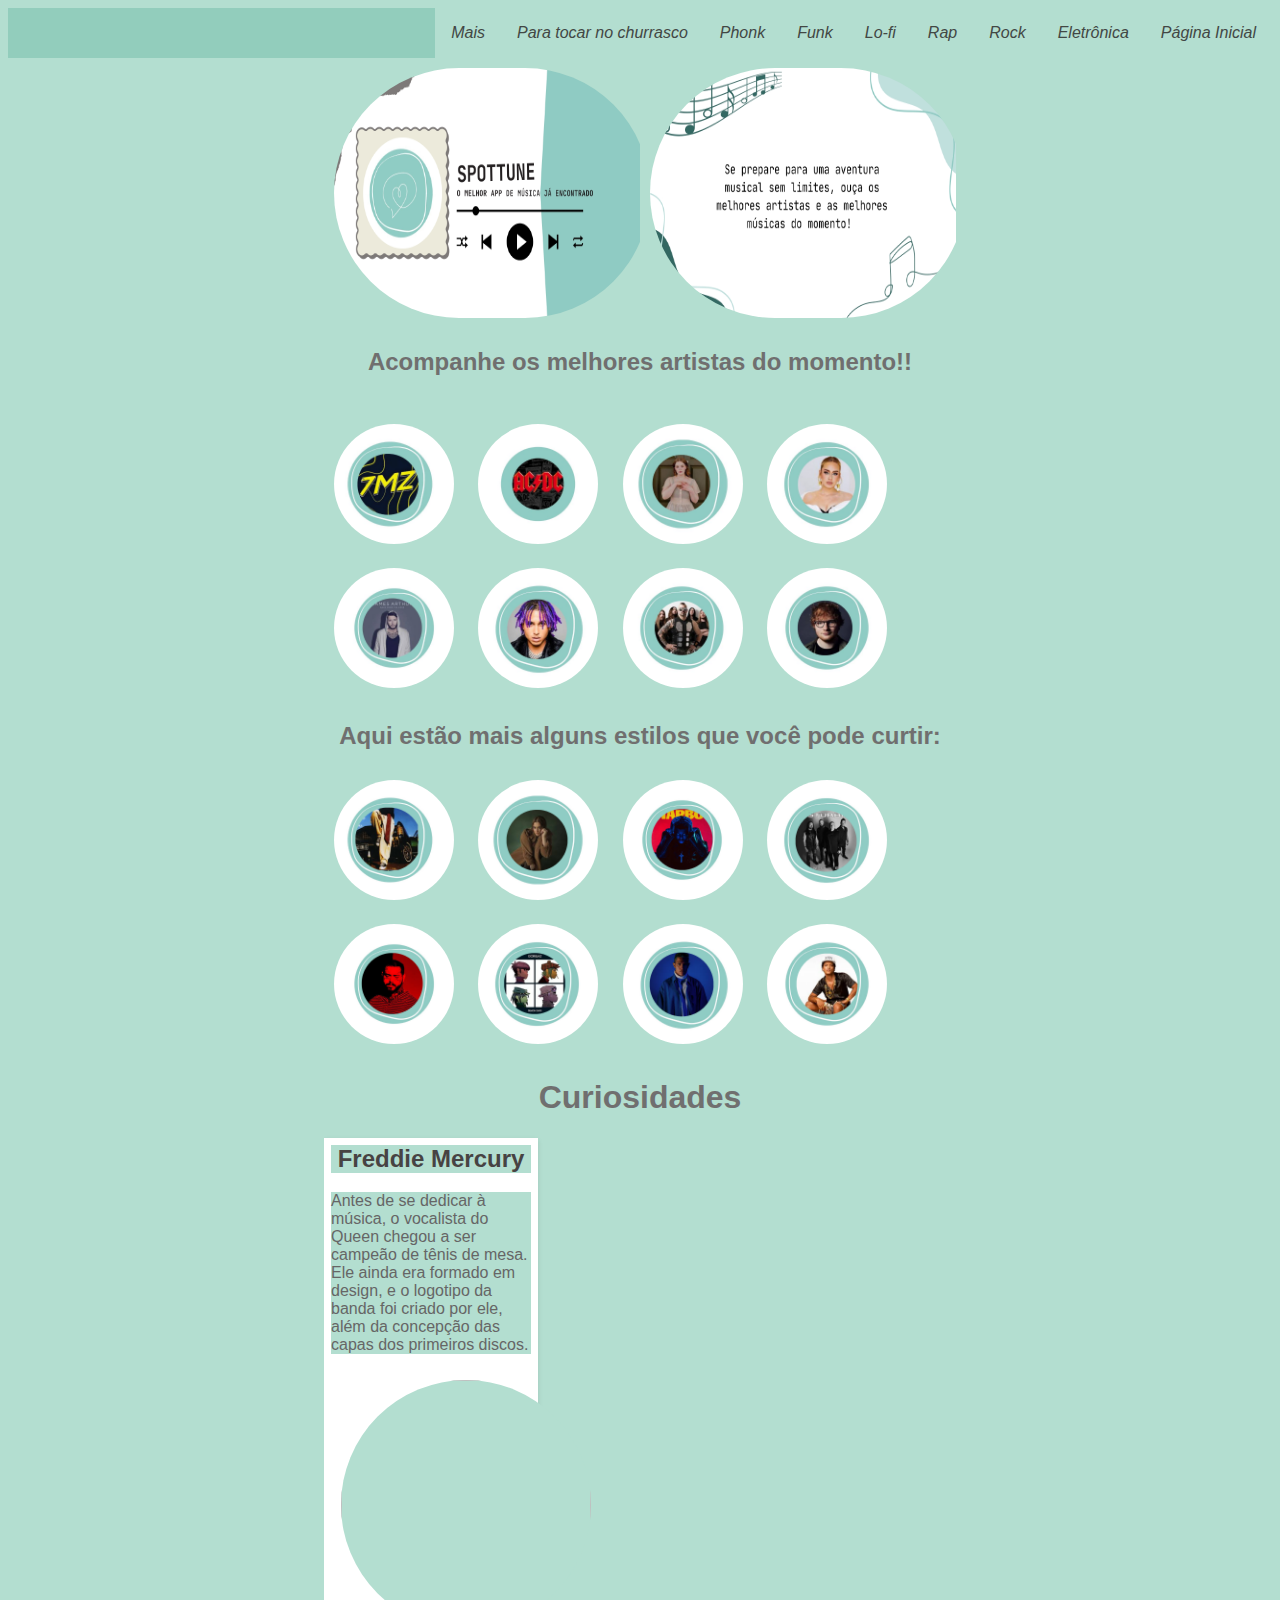
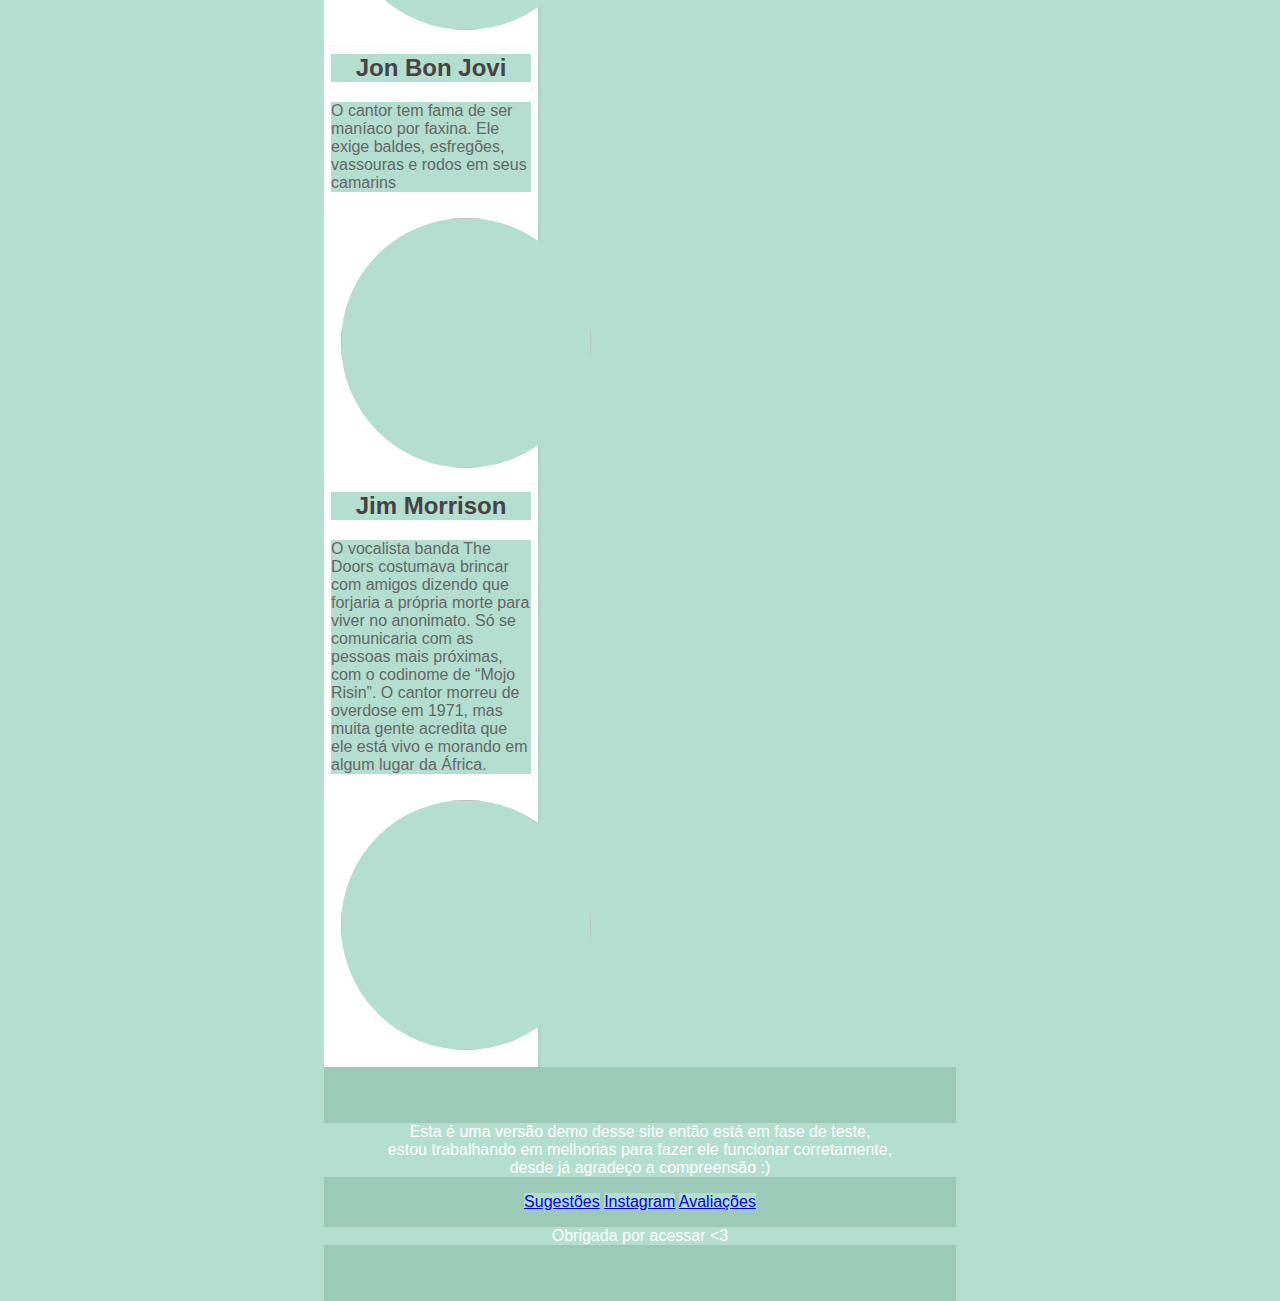
==== commit f77fe9f5: "Add files via upload" ====
--- a/index.html
+++ b/index.html
@@ -117,33 +117,6 @@
       </div>
  </div>
 
- <body>
-  <link rel="stylesheet" href="stylegrid.css">
- <div class="gallery content">
-<div class="galery items">
-  <img src="" alt="">
-</div>
-
-<div class="gallery">
-  <div class="card">
-      <img src="flexbox 1.png" alt="image1">
-  </div>
-  <div class="card">
-     <img src="flexbox 2.png" alt="image2">
-  </div>
-  <div class="card">
-    <img src="flexbox 3.png" alt="image3">
-  </div>
-  <div class="card">
-    <img src="flexbox 4.png" alt="image4">
-  </div>
-  <div class="card">
-    <img src="flexbox 5.png" alt="image5">
-  </div>
-  <div class="card">
-    <img src="flexbox 6.png" alt="image6">
-  </div>
-  </div>
 </body>
     <main>
       
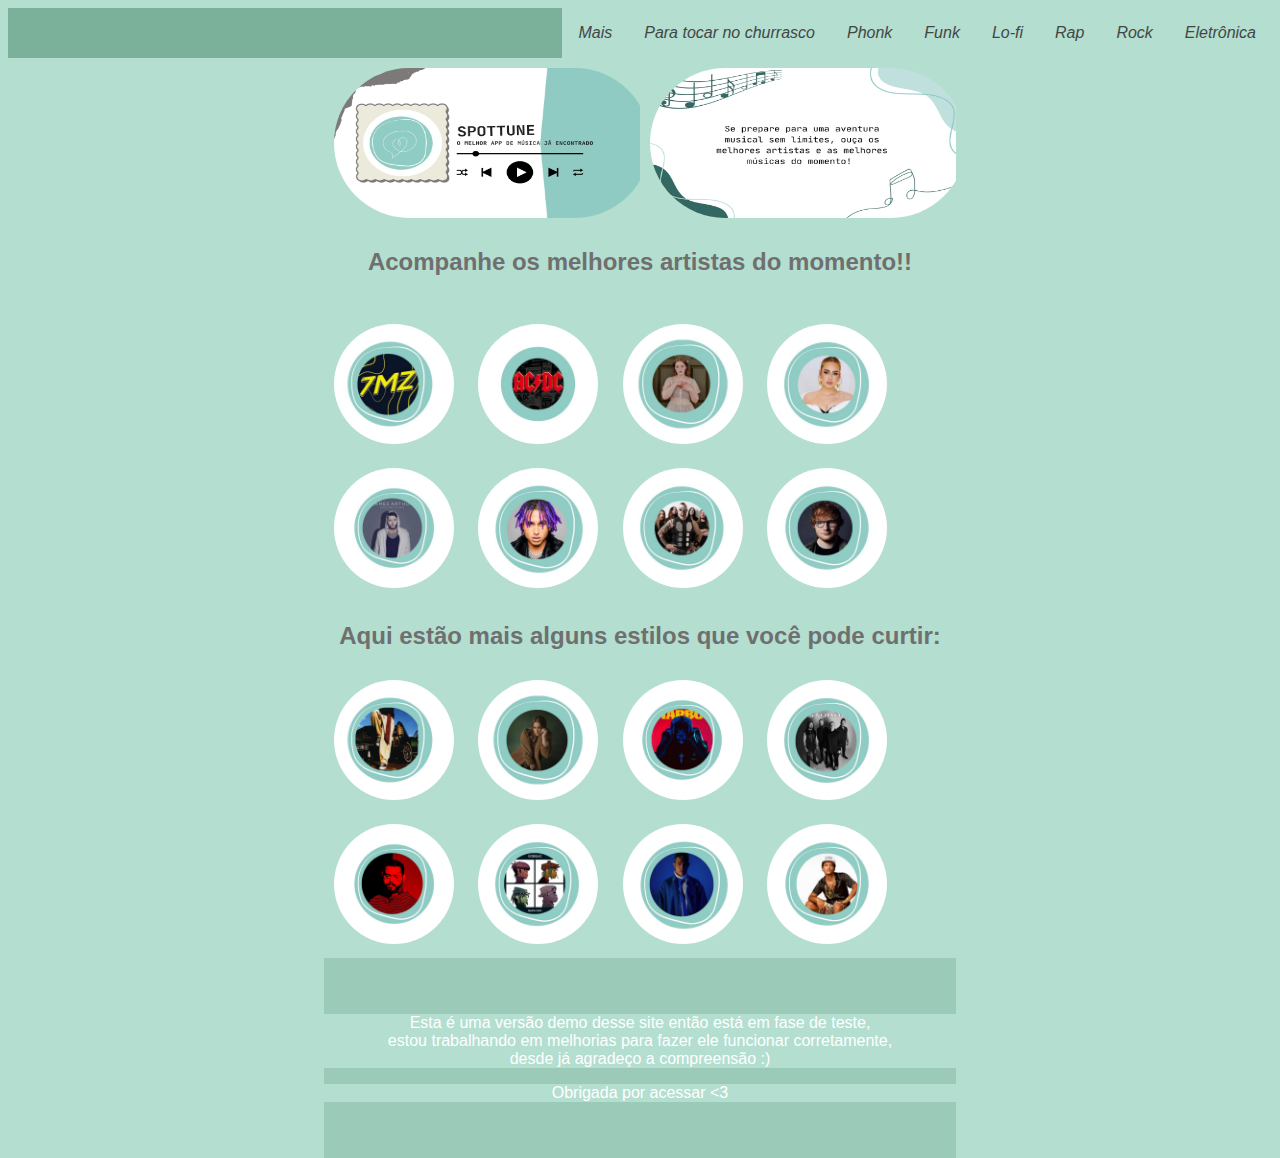
==== commit f6a440c7: "Add files via upload" ====
--- a/index.html
+++ b/index.html
@@ -2,12 +2,18 @@
 <html lang="en">
 <head>
     <style>
+      body {
+  background-image: url('background site.png');
+  background-repeat: no-repeat;
+  background-attachment: fixed;  
+  background-size: cover;
+}
 ul {
   list-style-type: none;
   margin: 0;
   padding: 0;
   overflow: hidden;
-  background-color: rgb(146, 205, 188);
+  background-color:rgb(123, 176, 155);
 }
 
 li {
@@ -25,7 +31,7 @@
 }
 
 li a:hover, .dropdown:hover .dropbtn {
-  background-color: rgb(132, 194, 159);
+  background-color: rgb(108, 156, 129);
 }
 
 li.dropdown {
@@ -35,7 +41,7 @@
 .dropdown-content {
   display: none;
   position: absolute;
-  background-color: #a17c7c;
+  background-color: #92c9b0;
   min-width: 160px;
   box-shadow: 0px 8px 16px 0px rgba(112, 175, 136, 0.989);
   z-index: 1;
@@ -49,7 +55,7 @@
   text-align: left;
 }
 
-.dropdown-content a:hover {background-color: rgba(133, 196, 157, 0.989);}
+.dropdown-content a:hover {background-color: rgba(136, 177, 152, 0.989);}
 
 .dropdown:hover .dropdown-content {
   display: block;
@@ -62,12 +68,12 @@
 
 }
         </style>
+        
     <meta charset="UTF-8">
     <meta name="viewport" content="width=device-width, initial-scale=1.0">
     <title>Spottune.com</title>
     <nav>
         <ul>
-            <li><a href="index.html">Página Inicial</a></li> 
             <li><a href="https://www.youtube.com/watch?v=Bznxx12Ptl0&list=RDQMMlkVTjRB83Q&start_radio=1">Eletrônica</a></li>
             <li><a href="https://www.youtube.com/watch?v=tAGnKpE4NCI&list=PLZN_exA7d4RVmCQrG5VlWIjMOkMFZVVOc">Rock</a></li>
             <li><a href="https://www.youtube.com/watch?v=41qC3w3UUkU&list=PLwNv9Hhd8gZjeee8SBwokNf2JhqBvYqeB">Rap</a></li>
@@ -79,10 +85,10 @@
               <li class="dropdown">
                 <a href="javascript:void(0)" class="dropbtn">Mais</a>
                 <div class="dropdown-content">
-                  <a href="">Populares</a>
-                  <a href="">Favoritos</a>
+                  <a href="curiosidades.html">Algumas curiosidades</a>
                   <a href="sobre.html">Sobre o site</a>
-                  <a href="">Suas playlists</a>
+                  <a href="login.html">Login</a>
+                  <a href="grid.html">Códigos de músicas</a>
 
                 </div>
               </li>
@@ -91,6 +97,7 @@
     </nav>
 </head>
 <link rel="shortcut icon" href="icone.ico"  type="image/x-ico">
+
 <body>
  <div class="slider">
   <div class="slides">
@@ -148,33 +155,11 @@
     <link rel="stylesheet" href="style(3).css">
 </head>
 <body>
-    <h1>Curiosidades</h1>
-    <div class="container">
-        <div class="card">
-            <h2>Freddie Mercury</h2>
-            <p>Antes de se dedicar à música, o vocalista do Queen chegou a ser campeão de tênis de mesa.  Ele ainda era formado em design, e o logotipo da banda foi criado por ele, além da concepção das capas dos primeiros discos.</p>
-          <img src="freddie.jfif" alt="">
-          </div>
-        <div class="card">
-            <h2>Jon Bon Jovi</h2>
-            <p>O cantor tem fama de ser maníaco por faxina. Ele exige baldes, esfregões, vassouras e rodos em seus camarins</p>
-        <img src="bon.jfif" alt="">
-          </div>
-        <div class="card">
-          <h2>Jim Morrison</h2>
-          <p>O vocalista banda The Doors costumava brincar com amigos dizendo que forjaria a própria morte para viver no anonimato. Só se comunicaria com as pessoas mais próximas, com o codinome de “Mojo Risin”. O cantor morreu de overdose em 1971, mas muita gente acredita que ele está vivo e morando em algum lugar da África.</p>
-        <img src="jim.jfif" alt="">
-        </div>
-    </div>
 
-   
     <footer>
       <p>Esta é uma versão demo desse site então está em fase de teste, <br>
         estou trabalhando em melhorias para fazer ele funcionar corretamente,<br>
          desde já agradeço a compreensão :)</p>
-    <a href="https://docs.google.com/forms/d/e/1FAIpQLSejD2M5VD8HIzBSFHioxSR70FeBRl1dHya7HEMW-ROpwPPZwA/viewform?usp=sf_link">Sugestões</a>
-    <a href="https://www.instagram.com/spottune.com_/">Instagram</a>
-    <a href="https://docs.google.com/forms/d/e/1FAIpQLSfdjx3r99w9YGlKrODGsKHqYppPRWKdVE18HKzp6sit3nWbVg/viewform?usp=sf_link">Avaliações</a> <br>
     <p>Obrigada por acessar <3</p>
     </footer>
 </main>
--- a/style(3).css
+++ b/style(3).css
@@ -87,9 +87,9 @@
 
 img{
     margin: 10px;
-    width: 250px;
-    height: 250px;
-    border-radius: 300px;
+    width: 150px;
+    height: 150px;
+    border-radius: 200px;
 }
 hr{
     color: rgb(101, 101, 101);
--- a/style(3).css
+++ b/style(3).css
@@ -87,9 +87,9 @@
 
 img{
     margin: 10px;
-    width: 250px;
-    height: 250px;
-    border-radius: 300px;
+    width: 150px;
+    height: 150px;
+    border-radius: 200px;
 }
 hr{
     color: rgb(101, 101, 101);
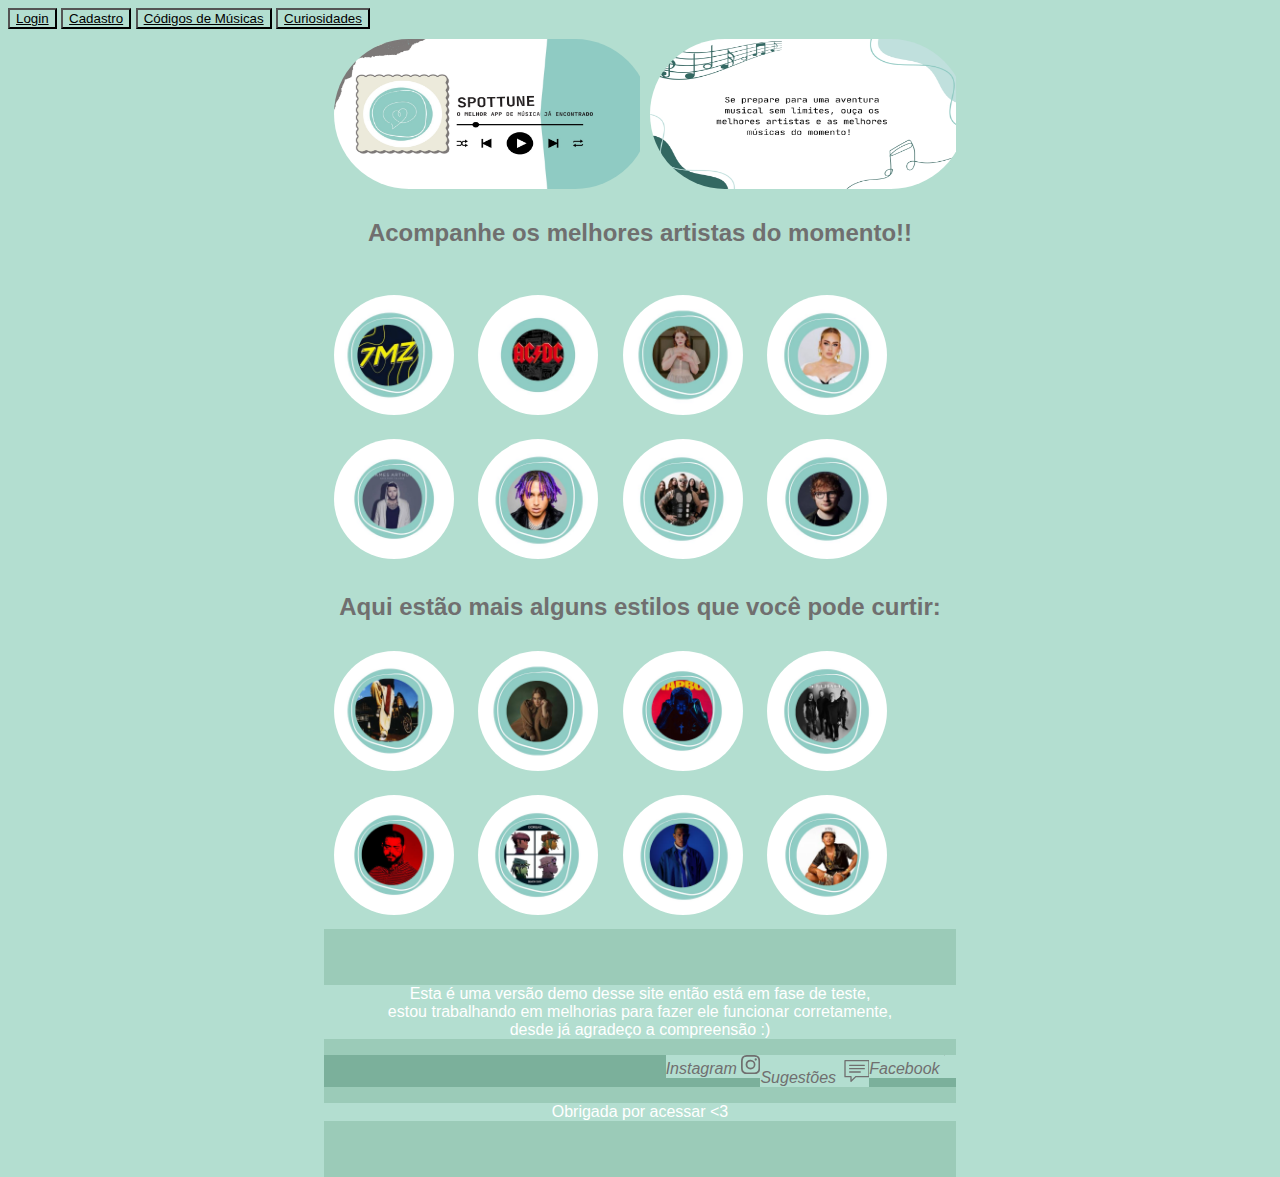
==== commit c707e874: "Update index.html" ====
--- a/index.html
+++ b/index.html
@@ -72,29 +72,22 @@
     <meta charset="UTF-8">
     <meta name="viewport" content="width=device-width, initial-scale=1.0">
     <title>Spottune.com</title>
-    <nav>
-        <ul>
-            <li><a href="https://www.youtube.com/watch?v=Bznxx12Ptl0&list=RDQMMlkVTjRB83Q&start_radio=1">Eletrônica</a></li>
-            <li><a href="https://www.youtube.com/watch?v=tAGnKpE4NCI&list=PLZN_exA7d4RVmCQrG5VlWIjMOkMFZVVOc">Rock</a></li>
-            <li><a href="https://www.youtube.com/watch?v=41qC3w3UUkU&list=PLwNv9Hhd8gZjeee8SBwokNf2JhqBvYqeB">Rap</a></li>
-            <li><a href="https://www.youtube.com/watch?v=WTsmIbNku5g&list=PLOzDu-MXXLliO9fBNZOQTBDddoA3FzZUo">Lo-fi</a></li> 
-            <li><a href="https://www.youtube.com/watch?v=6Eb2WnVyhys&list=PLTRU2u_bXJoqQxBjBo3YB47Pal4ko_AYC">Funk</a></li> 
-            <li><a href="https://www.youtube.com/watch?v=ETWuduyTzTc&list=PLsY_K0UHUkwvd6ZrcV9Xle2nA-jaZiIgt">Phonk</a></li>
-            <li><a href="https://www.youtube.com/watch?v=a3FDFSMz5JQ&list=PLTRU2u_bXJorLrSQzJcoy_pHC8ORIGYoF">Para tocar no churrasco</a></li>
-            <ul>
-              <li class="dropdown">
-                <a href="javascript:void(0)" class="dropbtn">Mais</a>
-                <div class="dropdown-content">
-                  <a href="curiosidades.html">Algumas curiosidades</a>
-                  <a href="sobre.html">Sobre o site</a>
-                  <a href="login.html">Login</a>
-                  <a href="grid.html">Códigos de músicas</a>
-
-                </div>
-              </li>
-            </ul>
-        </ul>
-    </nav>
+    <div class="flex items-center gap-2">
+      <button class="button">
+        <a style="color: black;" href="login.html">Login</a>
+       </button>
+
+       <button class="button">
+         <a style="color: black;" href="cadastro.html">Cadastro</a>
+       </button>
+
+       <button class="button">
+       <a style="color: black;" href="grid.html">Códigos de Músicas</a>
+      </button>
+
+      <button class="button">
+        <a style="color: black;" href="curiosidades.html">Curiosidades</a>
+      </button>
 </head>
 <link rel="shortcut icon" href="icone.ico"  type="image/x-ico">
 
@@ -160,8 +153,51 @@
       <p>Esta é uma versão demo desse site então está em fase de teste, <br>
         estou trabalhando em melhorias para fazer ele funcionar corretamente,<br>
          desde já agradeço a compreensão :)</p>
+         <ul class="wrapper">
+          <li class="icon facebook">
+            <span class="tooltip">Facebook</span>
+            <svg
+              viewBox="0 0 320 512"
+              height="1.2em"
+              fill="currentColor"
+              xmlns="http://www.w3.org/2000/svg"
+            >
+              <path
+                d="M18.303,4.742l-1.454-1.455c-0.171-0.171-0.475-0.171-0.646,0l-3.061,3.064H2.019c-0.251,0-0.457,0.205-0.457,0.456v9.578c0,0.251,0.206,0.456,0.457,0.456h13.683c0.252,0,0.457-0.205,0.457-0.456V7.533l2.144-2.146C18.481,5.208,18.483,4.917,18.303,4.742 M15.258,15.929H2.476V7.263h9.754L9.695,9.792c-0.057,0.057-0.101,0.13-0.119,0.212L9.18,11.36h-3.98c-0.251,0-0.457,0.205-0.457,0.456c0,0.253,0.205,0.456,0.457,0.456h4.336c0.023,0,0.899,0.02,1.498-0.127c0.312-0.077,0.55-0.137,0.55-0.137c0.08-0.018,0.155-0.059,0.212-0.118l3.463-3.443V15.929z M11.241,11.156l-1.078,0.267l0.267-1.076l6.097-6.091l0.808,0.808L11.241,11.156z"
+              ></path>
+            </svg>
+          </li>
+          <li class="icon twitter">
+            <span class="tooltip">Sugestões</span>
+            <svg
+              height="1.8em"
+              fill="currentColor"
+              viewBox="0 0 18 18"
+              xmlns="http://www.w3.org/2000/svg"
+              class="sugestoes"
+            >
+              <path
+                d="M14.999,8.543c0,0.229-0.188,0.417-0.416,0.417H5.417C5.187,8.959,5,8.772,5,8.543s0.188-0.417,0.417-0.417h9.167C14.812,8.126,14.999,8.314,14.999,8.543 M12.037,10.213H5.417C5.187,10.213,5,10.4,5,10.63c0,0.229,0.188,0.416,0.417,0.416h6.621c0.229,0,0.416-0.188,0.416-0.416C12.453,10.4,12.266,10.213,12.037,10.213 M14.583,6.046H5.417C5.187,6.046,5,6.233,5,6.463c0,0.229,0.188,0.417,0.417,0.417h9.167c0.229,0,0.416-0.188,0.416-0.417C14.999,6.233,14.812,6.046,14.583,6.046 M17.916,3.542v10c0,0.229-0.188,0.417-0.417,0.417H9.373l-2.829,2.796c-0.117,0.116-0.71,0.297-0.71-0.296v-2.5H2.5c-0.229,0-0.417-0.188-0.417-0.417v-10c0-0.229,0.188-0.417,0.417-0.417h15C17.729,3.126,17.916,3.313,17.916,3.542 M17.083,3.959H2.917v9.167H6.25c0.229,0,0.417,0.187,0.417,0.416v1.919l2.242-2.215c0.079-0.077,0.184-0.12,0.294-0.12h7.881V3.959z"
+              ></path>
+            </svg>
+          </li>
+          <li class="icon instagram">
+            <span class="tooltip">Instagram</span>
+            <svg
+              xmlns="http://www.w3.org/2000/svg"
+              height="1.2em"
+              fill="currentColor"
+              class="bi bi-instagram"
+              viewBox="0 0 16 16"
+            >
+              <path
+                d="M8 0C5.829 0 5.556.01 4.703.048 3.85.088 3.269.222 2.76.42a3.917 3.917 0 0 0-1.417.923A3.927 3.927 0 0 0 .42 2.76C.222 3.268.087 3.85.048 4.7.01 5.555 0 5.827 0 8.001c0 2.172.01 2.444.048 3.297.04.852.174 1.433.372 1.942.205.526.478.972.923 1.417.444.445.89.719 1.416.923.51.198 1.09.333 1.942.372C5.555 15.99 5.827 16 8 16s2.444-.01 3.298-.048c.851-.04 1.434-.174 1.943-.372a3.916 3.916 0 0 0 1.416-.923c.445-.445.718-.891.923-1.417.197-.509.332-1.09.372-1.942C15.99 10.445 16 10.173 16 8s-.01-2.445-.048-3.299c-.04-.851-.175-1.433-.372-1.941a3.926 3.926 0 0 0-.923-1.417A3.911 3.911 0 0 0 13.24.42c-.51-.198-1.092-.333-1.943-.372C10.443.01 10.172 0 7.998 0h.003zm-.717 1.442h.718c2.136 0 2.389.007 3.232.046.78.035 1.204.166 1.486.275.373.145.64.319.92.599.28.28.453.546.598.92.11.281.24.705.275 1.485.039.843.047 1.096.047 3.231s-.008 2.389-.047 3.232c-.035.78-.166 1.203-.275 1.485a2.47 2.47 0 0 1-.599.919c-.28.28-.546.453-.92.598-.28.11-.704.24-1.485.276-.843.038-1.096.047-3.232.047s-2.39-.009-3.233-.047c-.78-.036-1.203-.166-1.485-.276a2.478 2.478 0 0 1-.92-.598 2.48 2.48 0 0 1-.6-.92c-.109-.281-.24-.705-.275-1.485-.038-.843-.046-1.096-.046-3.233 0-2.136.008-2.388.046-3.231.036-.78.166-1.204.276-1.486.145-.373.319-.64.599-.92.28-.28.546-.453.92-.598.282-.11.705-.24 1.485-.276.738-.034 1.024-.044 2.515-.045v.002zm4.988 1.328a.96.96 0 1 0 0 1.92.96.96 0 0 0 0-1.92zm-4.27 1.122a4.109 4.109 0 1 0 0 8.217 4.109 4.109 0 0 0 0-8.217zm0 1.441a2.667 2.667 0 1 1 0 5.334 2.667 2.667 0 0 1 0-5.334z"
+              ></path>
+            </svg>
+          </li>
+        </ul>
     <p>Obrigada por acessar <3</p>
     </footer>
 </main>
 </body>
-</html>+</html>
